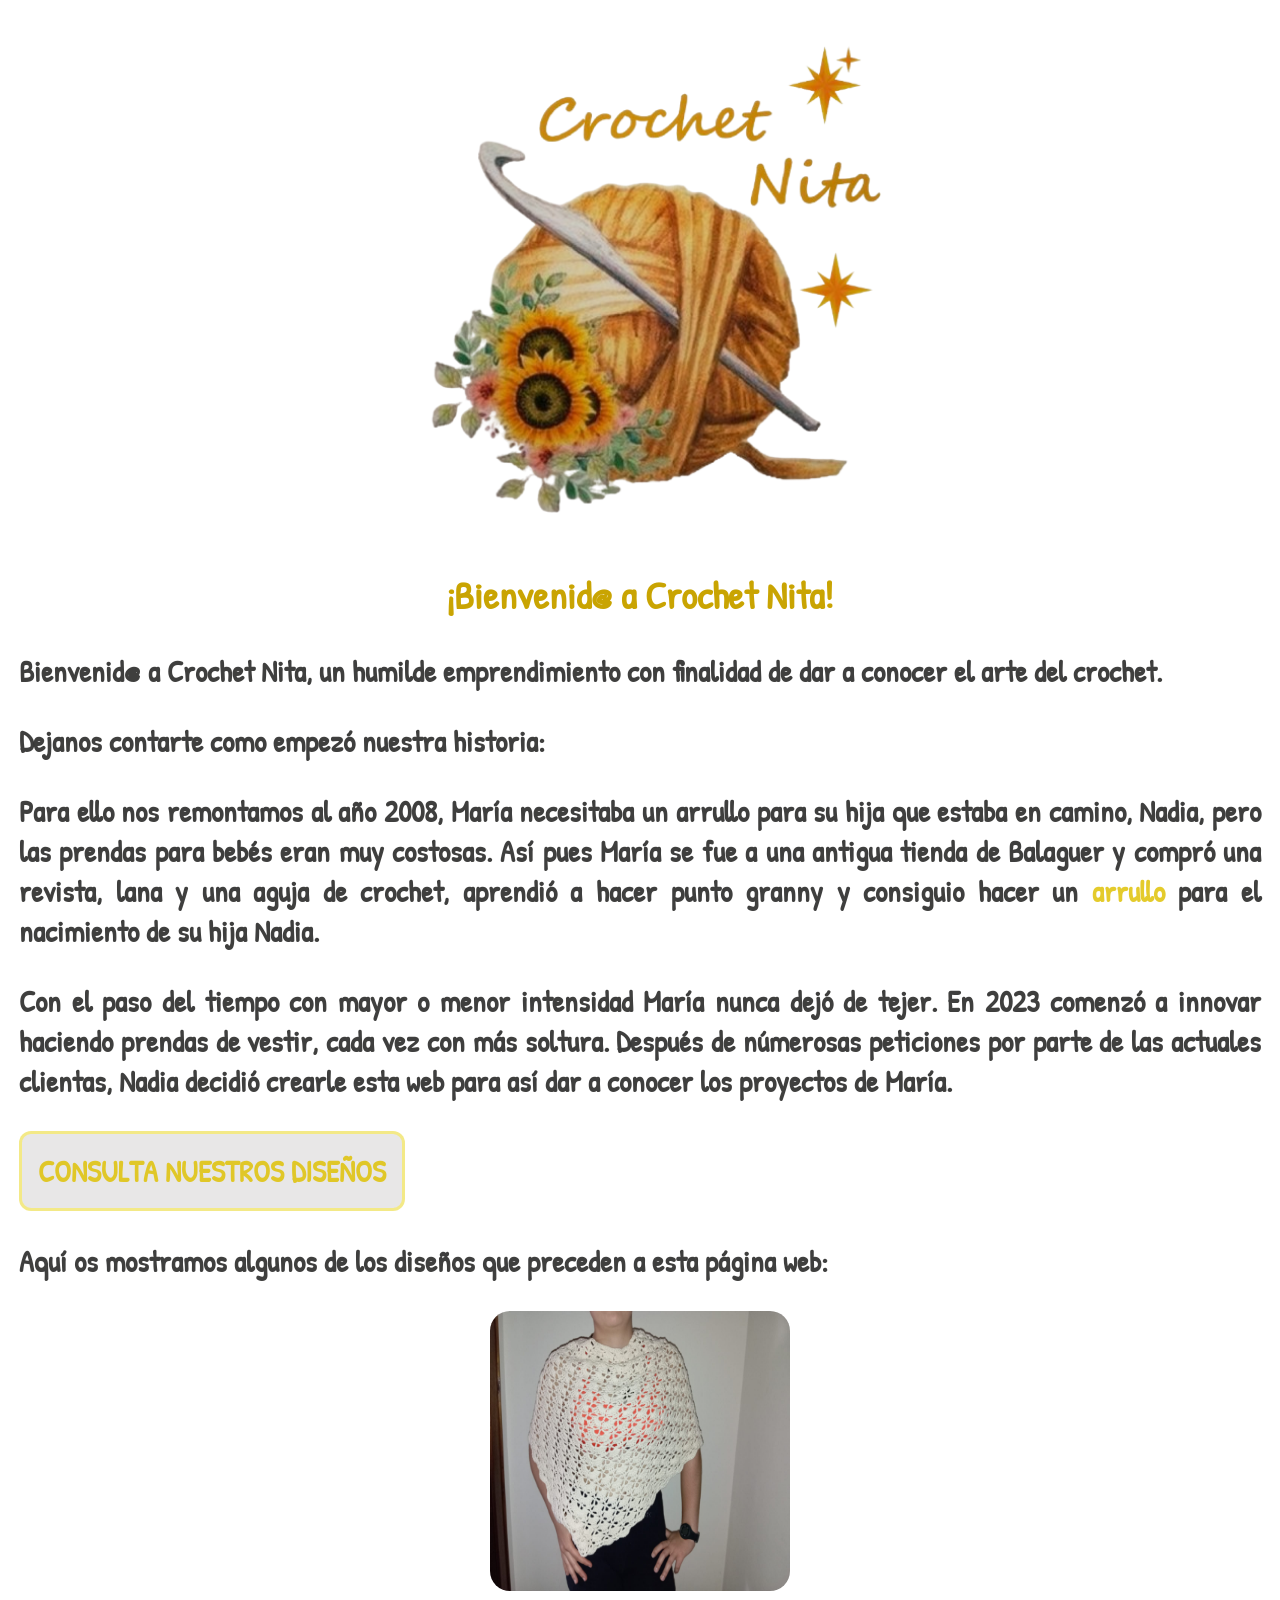
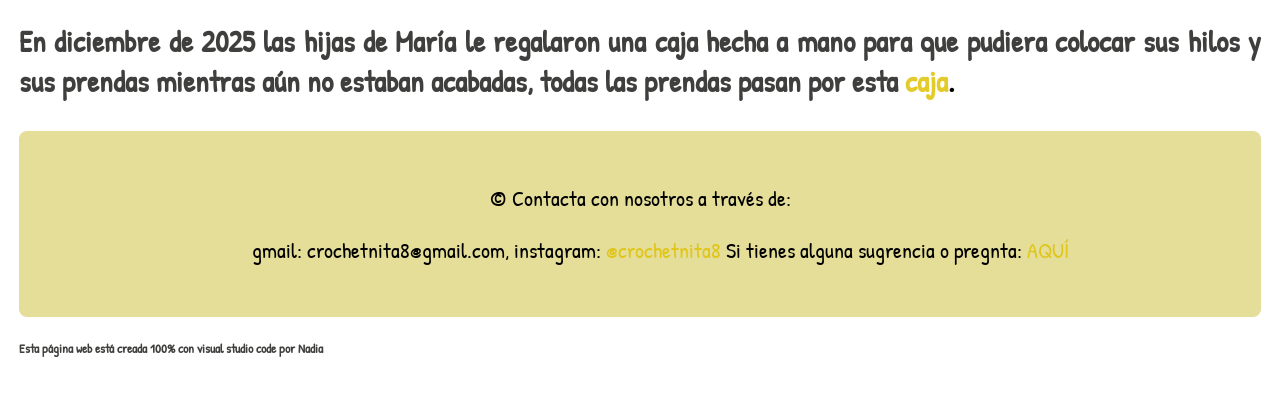
==== index.html @ 45416f94 "Add files via upload" ====
<!doctype html>
<html>
<head>

<meta name="google-site-verification" content="MotYhcaJfMXbqBQRzJ3ACP1RZf5Yo8ek3lvFwVh9SaU" />
    <meta charset="utf-8">
    <link rel="icon" href="IMAGENES/Crochet_Nita-removebg-preview.png" type="image/x-icon">
    <title>Crochet Nita</title>
    <link rel="stylesheet" href="estilo/style.css?v=2">
    <meta name="viewport" content="width=device-width, initial-scale=1.0">

</head>


<body>
<div class="bordes">
<div class="bloque-caja">
    <img src="IMAGENES/Crochet_Nita-removebg-preview.png" class="logo-principal" alt="Logo de Crochet Nita" title="Logo de Crochet Nita">
</div>
    <h1 id="nombre-visitante"><span style="color:rgb(201, 164, 2);">¡Bienvenid@ a Crochet Nita!</span></h1>
<p><h3><span style="color:rgba(44, 44, 43, 0.911);">Bienvenid@ a  Crochet Nita, un humilde emprendimiento con finalidad de dar a conocer el arte del crochet.</span></p>


<p><h3><span style="color:rgba(44, 44, 43, 0.911);">Dejanos contarte como empezó nuestra historia:</span></h3>


<h3><span style="color:rgba(44, 44, 43, 0.911);">Para ello nos remontamos al año 2008, María necesitaba un arrullo para su hija que estaba en camino, Nadia, pero las prendas para bebés eran muy costosas. Así pues María se fue a una antigua tienda de Balaguer y compró una revista, lana y una aguja de crochet, aprendió a hacer punto granny y consiguio hacer un <a href="arrullo.html">arrullo</a> para el nacimiento de su hija Nadia.</span></h3>

<h3><span style="color:rgba(44, 44, 43, 0.911)">Con el paso del tiempo con mayor o menor intensidad María nunca dejó de tejer. En 2023 comenzó a innovar haciendo prendas de vestir, cada vez con más soltura. Después de númerosas peticiones por parte de las actuales clientas, Nadia decidió crearle esta web para así dar a conocer los proyectos de María.</span></h3>

    <div class="tarjeta-inicio">
        <h3><b><a href="diseños.html">CONSULTA NUESTROS DISEÑOS</a></b></h3>
    </div>
<h3><b><span style="color:rgba(44, 44, 43, 0.911);">Aquí os mostramos algunos de los diseños que preceden a esta página web:</span></b></h3>

<div class="bloque-imagenes">
      <img id="carrusel" src="IMAGENES/c1.jpg" width="300" height="280" title="carrusel que muestran algunas imagenes de las prendas que preceden a Crochet Nita">
</div>

<h3><span style="color:rgba(44, 44, 43, 0.911);">En diciembre de 2025 las hijas de María le regalaron una caja hecha a mano para que pudiera colocar sus hilos y sus prendas mientras aún no estaban acabadas, todas las prendas pasan por esta <a href="caja.html">caja</a></span>.</h3>



    <footer class="menu-list"><br>
   <p>&copy; Contacta con nosotros a través de:</p>
    <ol>
      <line>gmail: crochetnita8@gmail.com, </line>
      <line>instagram:<a href="https://www.instagram.com/crochetnita8/" target="_blank"> @crochetnita8</a> </line>
      <line>Si tienes alguna sugrencia o pregnta:<a class="pie-página" href="formulario.html"> AQUÍ</a></line>
    </ol><br>
   </footer>
<h5><span style="color:rgba(44, 44, 43, 0.911);">Esta página web está creada 100% con visual studio code por Nadia</span></h5>
</div>
<script src="script.js"></script>
</body>
---- estilo/style.css ----
@import url('https://fonts.googleapis.com/css2?family=Patrick+Hand&family=Amatic+SC&display=swap');

body {
 display: block;
 width: 100%;
 max-width: 100%;
 margin: 0;
 padding: 0; 
font-family: 'Patrick Hand', cursive !important; 
  background-color: #ffffff; /*BORDES, gris*/
  overflow-x: hidden;
}

h1 {
  
  font-size: 39px; 
  text-align: center;}

h2 {
  
  font-size: 39px; 
  text-align: center;}

  .letra {
    font-size: 20px;

  }

h3 {
  
  font-size: 30px; 
  text-align: justify;}

  footer{
    font-family: 'Patrick Hand', cursive !important;
    font-size: 22px; 
    height: 3%;
    text-align: justify;
  }

.bordes{    /*todo el texto (EN BLANCO)*/
  background-color: #ffffff;
  width: 100%;
  margin: 0;
  padding: 19px 19px;
  box-sizing: border-box;

}
.bordes-formulario{ 
   margin-left:10%;
   margin-right:10%;
   margin-top: 20px;
   margin-bottom: 20px;

}

.bloque-caja {
    display: flex;           
    justify-content: center;  
    flex-wrap: wrap;         
}
.bloque-caja img {
    justify-content: center; 
    margin: 5px 10px;
    border-radius: 20px;
}

.bloque-imagenes img {
    border-radius: 20px;
    display: flex !important;
    justify-content: center !important;
    align-content: center !important;
    align-items: center !important;
    margin: 0 auto !important;
    text-align: center !important;
}

.caja-redonda {
  border-radius: 10px;
  border: 1px solid #aaa;
  padding: 8px;
}

a {  color:rgba(223, 193, 1, 0.831);
text-decoration: none }

a:hover {color: #9C9C9C;
 text-decoration: none; }

.menu-list{ 
    background-color: rgba(216, 207, 104, 0.673);
    border-radius: 8px;
    text-align: center; 
}
.tarjeta {
    border: 3px solid #f7ea6fcb;
    border-radius: 12px;
    padding: 15px;  
    width: calc(33.33% - 14px);
    min-width: 280px;          
    background-color: #dbdadaa2;
    text-align: center;
    margin-bottom: 30px; 
    box-sizing: border-box;
    height: auto;  
    padding: 15px 20px;        

}

.tarjeta-inicio, .tarjeta-diseño { 
    display: flex;             
    justify-content: center;   
    align-items: center;      
    border: 3px solid #f7ea6fcb;
    border-radius: 12px;
    background-color: #dbdadaa2;
    padding: 2px 15px; 
    width: 100%;
    max-width: 350px; 
    max-height: 70px; 
    line-height: 1.2;
    margin-bottom: 30px;
} 



.info-oculta {
    display: none; 
    max-width: 720px; 
    margin: 20px auto; 
    padding: 20px;
    font-size: 23px;
    background-color: #f4f4f4;
    border-radius: 12px;
    border: 2px solid #dbdadaa2;
}

.info-oculta.mostrar {
    display: block; }

.contenedor-tarjetas {
    display: flex;  
    flex-wrap: wrap;  
    gap: 20px;             
    justify-content: center; 
    max-width: 1200px; 
    margin: 0 auto;
}

.tarjeta h3 {
    color: #333;
    margin-top: 0;
}
.bloque-caja {
    width: 100%;
    max-width: 100%;
    display: flex;
    box-sizing: border-box;
    justify-content: center;
}

.logo-principal {
    display: block;
    margin: 0 auto;
    max-width: 500px;
    height: auto;
    width: 100%;
}
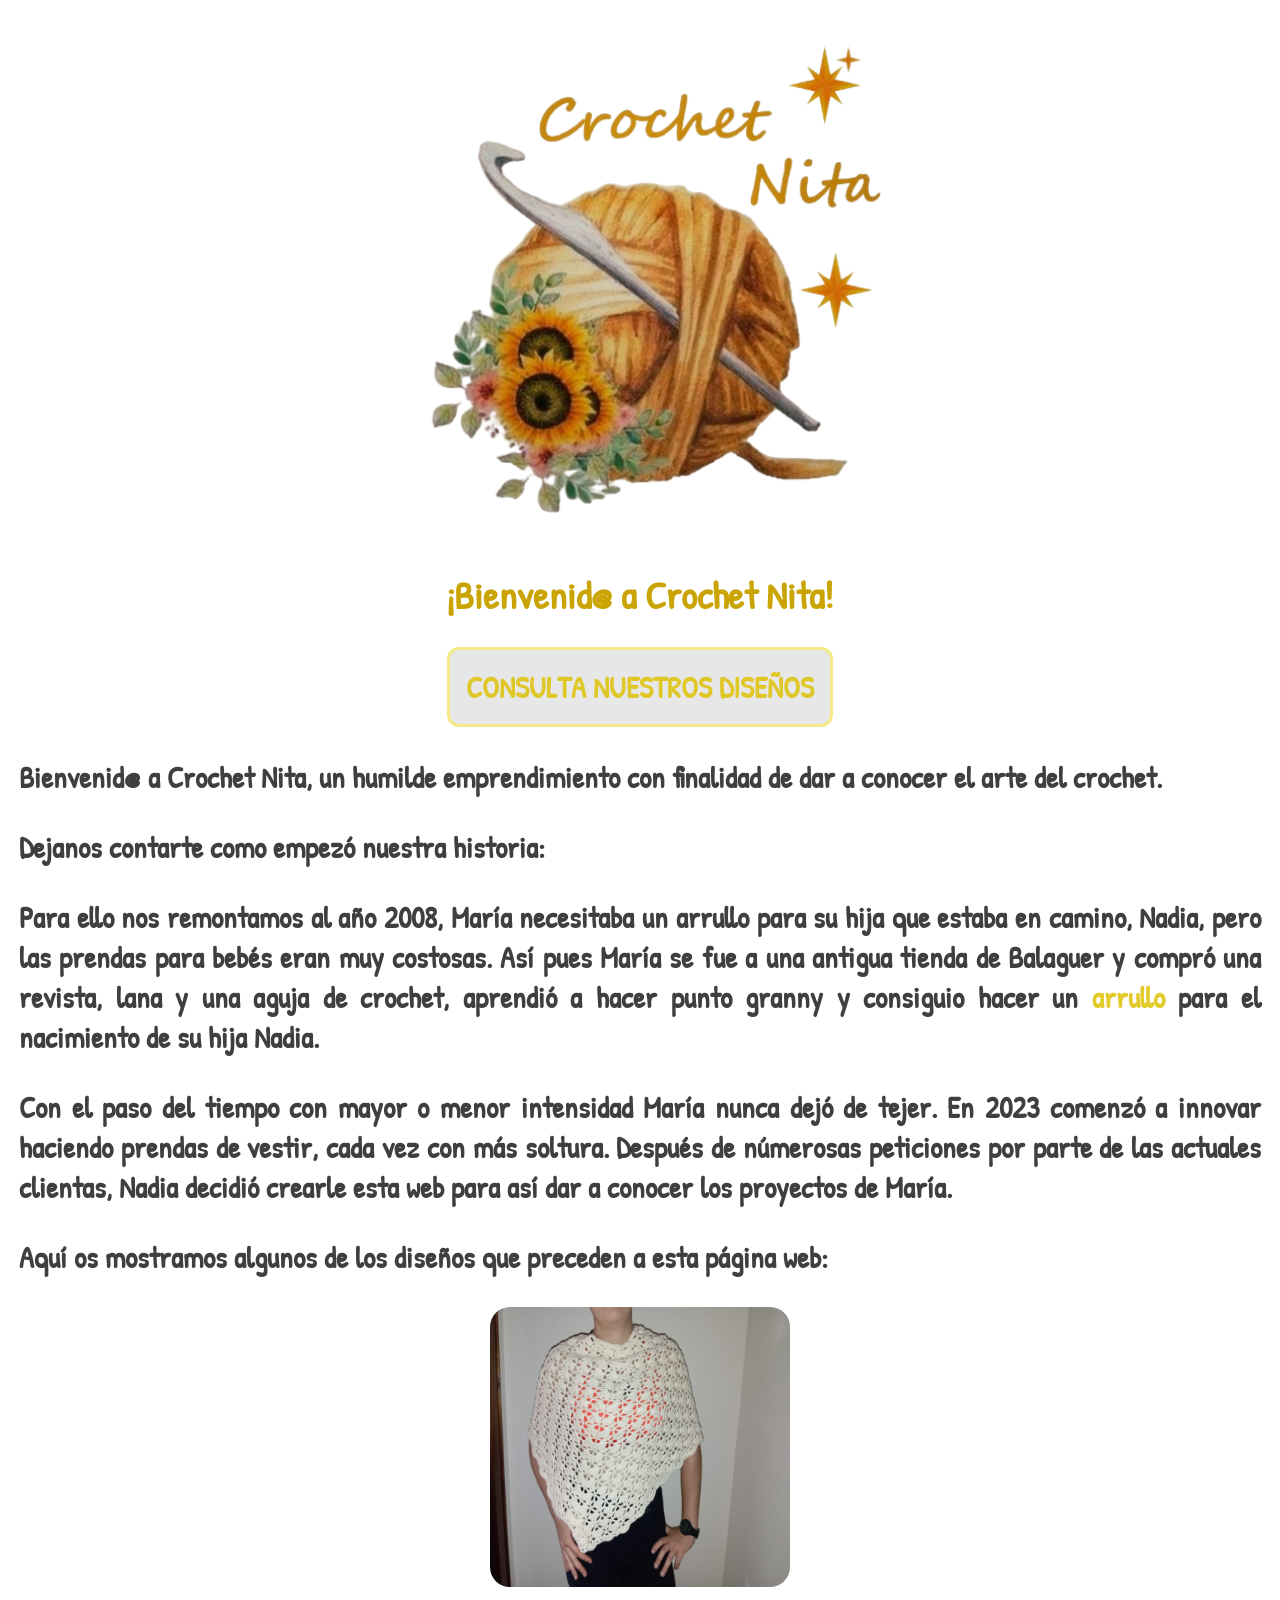
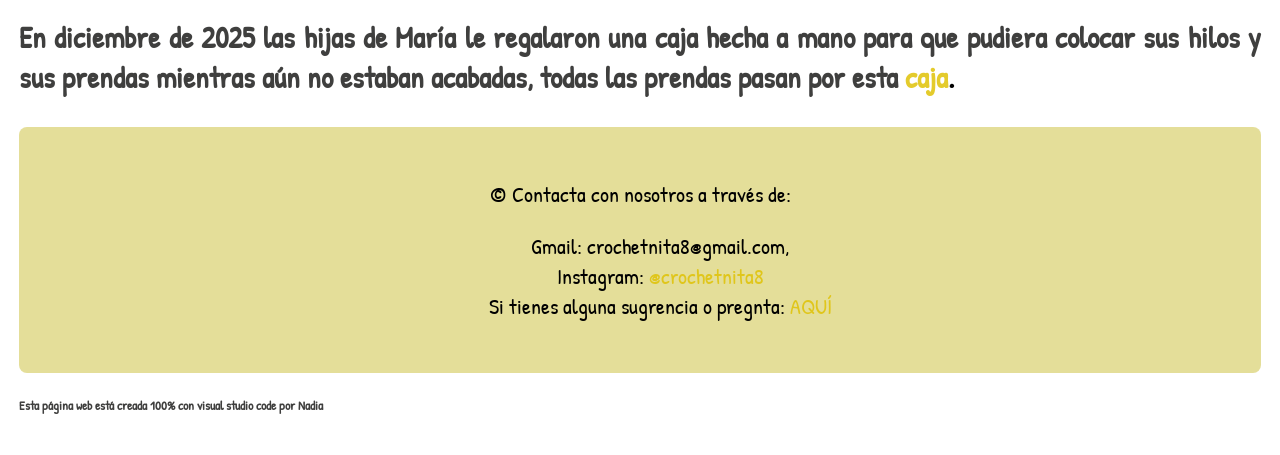
==== commit 3c4d3bc2: "Add files via upload" ====
--- a/index.html
+++ b/index.html
@@ -18,7 +18,11 @@
     <img src="IMAGENES/Crochet_Nita-removebg-preview.png" class="logo-principal" alt="Logo de Crochet Nita" title="Logo de Crochet Nita">
 </div>
     <h1 id="nombre-visitante"><span style="color:rgb(201, 164, 2);">¡Bienvenid@ a Crochet Nita!</span></h1>
-<p><h3><span style="color:rgba(44, 44, 43, 0.911);">Bienvenid@ a  Crochet Nita, un humilde emprendimiento con finalidad de dar a conocer el arte del crochet.</span></p>
+    <div class="tarjeta-inicio">
+        <h3><b><a href="diseños.html">CONSULTA NUESTROS DISEÑOS</a></b></h3>
+    </div>
+
+    <p><h3><span style="color:rgba(44, 44, 43, 0.911);">Bienvenid@ a  Crochet Nita, un humilde emprendimiento con finalidad de dar a conocer el arte del crochet.</span></p>
 
 
 <p><h3><span style="color:rgba(44, 44, 43, 0.911);">Dejanos contarte como empezó nuestra historia:</span></h3>
@@ -28,9 +32,6 @@
 
 <h3><span style="color:rgba(44, 44, 43, 0.911)">Con el paso del tiempo con mayor o menor intensidad María nunca dejó de tejer. En 2023 comenzó a innovar haciendo prendas de vestir, cada vez con más soltura. Después de númerosas peticiones por parte de las actuales clientas, Nadia decidió crearle esta web para así dar a conocer los proyectos de María.</span></h3>
 
-    <div class="tarjeta-inicio">
-        <h3><b><a href="diseños.html">CONSULTA NUESTROS DISEÑOS</a></b></h3>
-    </div>
 <h3><b><span style="color:rgba(44, 44, 43, 0.911);">Aquí os mostramos algunos de los diseños que preceden a esta página web:</span></b></h3>
 
 <div class="bloque-imagenes">
@@ -44,8 +45,8 @@
     <footer class="menu-list"><br>
    <p>&copy; Contacta con nosotros a través de:</p>
     <ol>
-      <line>gmail: crochetnita8@gmail.com, </line>
-      <line>instagram:<a href="https://www.instagram.com/crochetnita8/" target="_blank"> @crochetnita8</a> </line>
+      <line>Gmail: crochetnita8@gmail.com, </line><br>
+      <line>Instagram:<a href="https://www.instagram.com/crochetnita8/" target="_blank"> @crochetnita8</a> </line><br>
       <line>Si tienes alguna sugrencia o pregnta:<a class="pie-página" href="formulario.html"> AQUÍ</a></line>
     </ol><br>
    </footer>
--- a/estilo/style.css
+++ b/estilo/style.css
@@ -107,7 +107,7 @@
 
 }
 
-.tarjeta-inicio, .tarjeta-diseño { 
+.tarjeta-diseño { 
     display: flex;             
     justify-content: center;   
     align-items: center;      
@@ -122,6 +122,22 @@
     margin-bottom: 30px;
 } 
 
+.tarjeta-inicio { 
+    display: flex;             
+    justify-content: center;
+    align-items: center;     
+    margin: 0 auto 30px auto; 
+    
+    border: 3px solid #f7ea6fcb;
+    border-radius: 12px;
+    background-color: #dbdadaa2;
+    padding: 2px 15px; 
+    width: 100%;
+    max-width: 350px; 
+    height: 70px;           
+    text-align: center;
+}
+
 
 
 .info-oculta {
@@ -129,7 +145,7 @@
     max-width: 720px; 
     margin: 20px auto; 
     padding: 20px;
-    font-size: 23px;
+    font-size: 24px;
     background-color: #f4f4f4;
     border-radius: 12px;
     border: 2px solid #dbdadaa2;
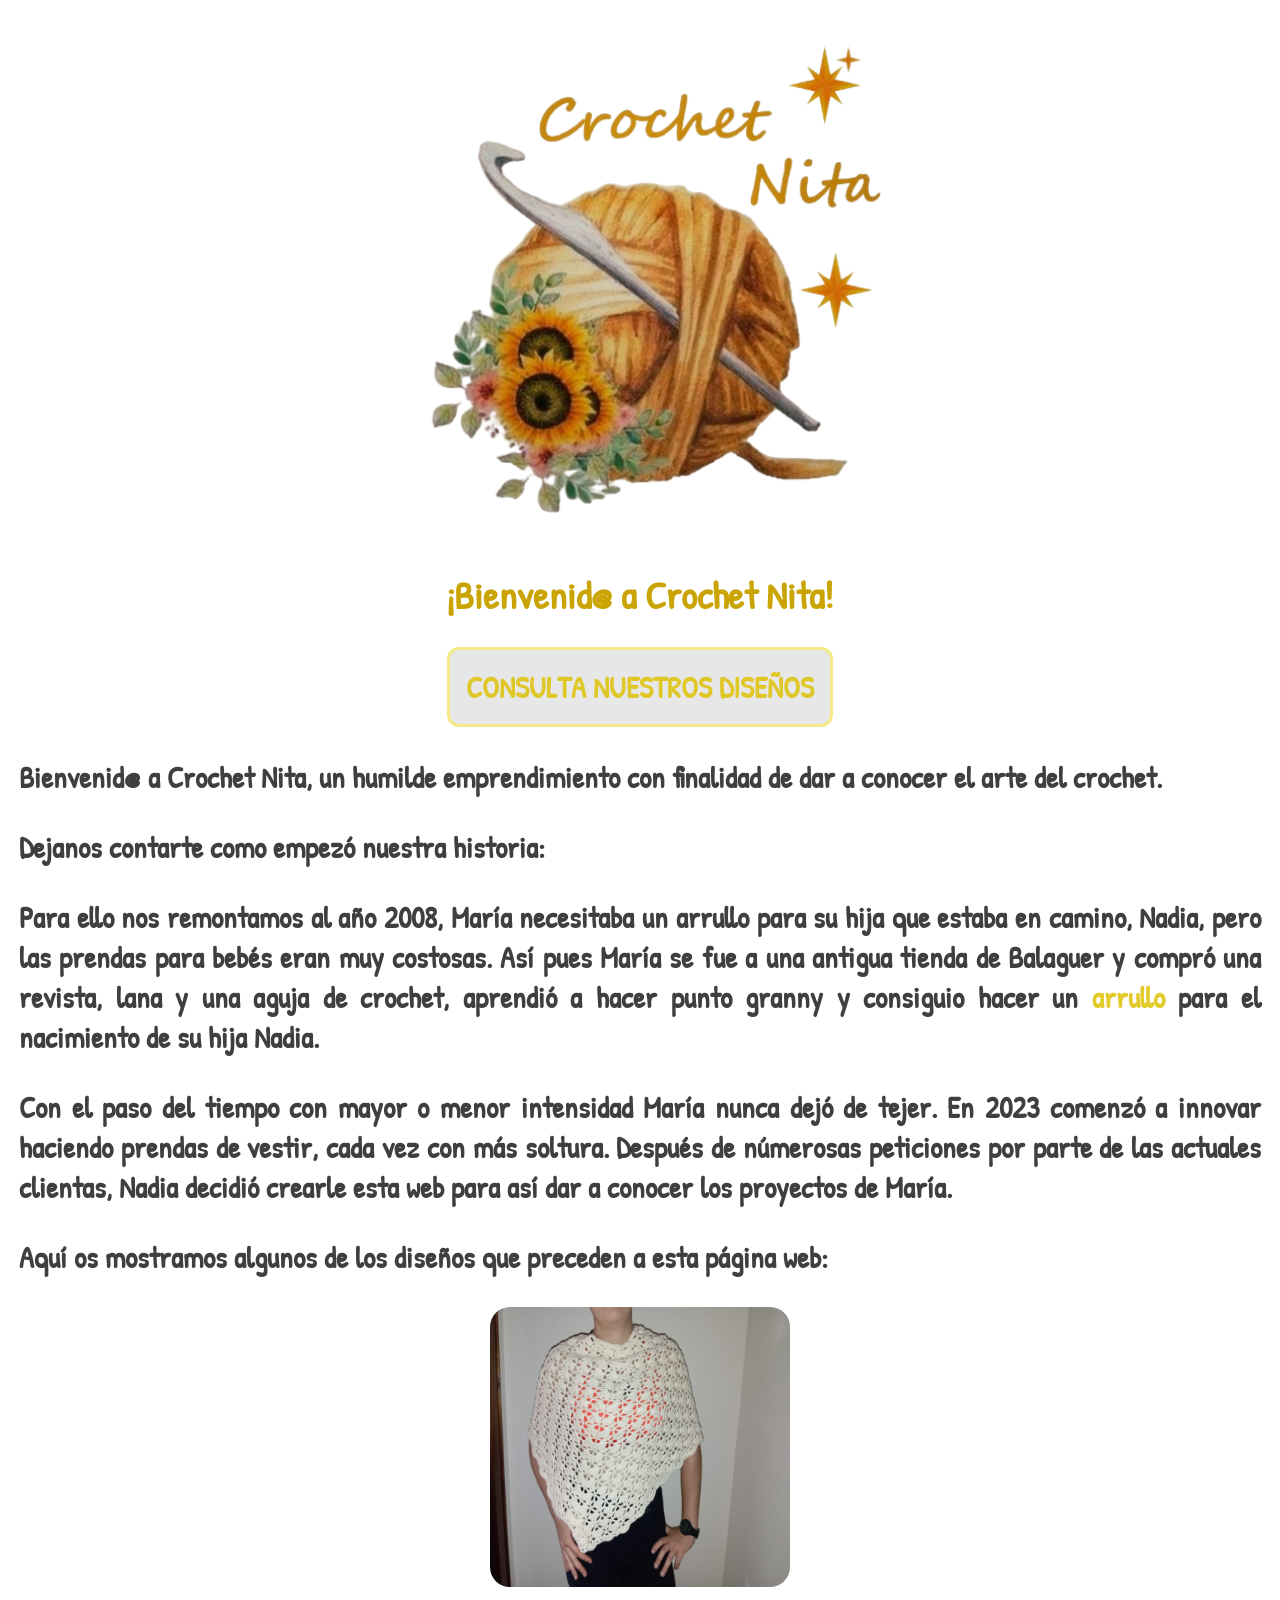
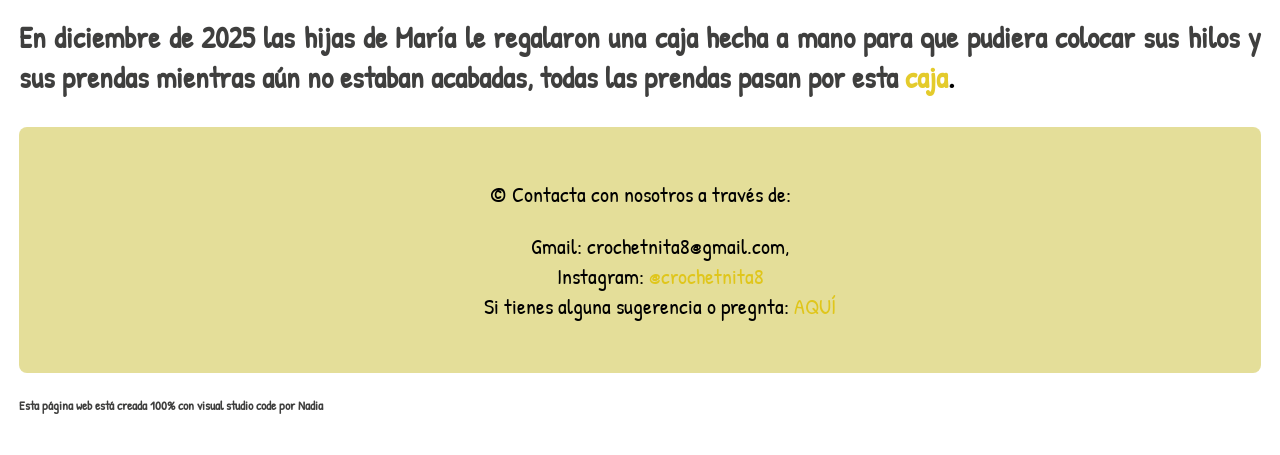
==== commit cfc4a055: "Add files via upload" ====
--- a/index.html
+++ b/index.html
@@ -47,7 +47,7 @@
     <ol>
       <line>Gmail: crochetnita8@gmail.com, </line><br>
       <line>Instagram:<a href="https://www.instagram.com/crochetnita8/" target="_blank"> @crochetnita8</a> </line><br>
-      <line>Si tienes alguna sugrencia o pregnta:<a class="pie-página" href="formulario.html"> AQUÍ</a></line>
+      <line>Si tienes alguna sugerencia o pregnta:<a class="pie-página" href="formulario.html"> AQUÍ</a></line>
     </ol><br>
    </footer>
 <h5><span style="color:rgba(44, 44, 43, 0.911);">Esta página web está creada 100% con visual studio code por Nadia</span></h5>
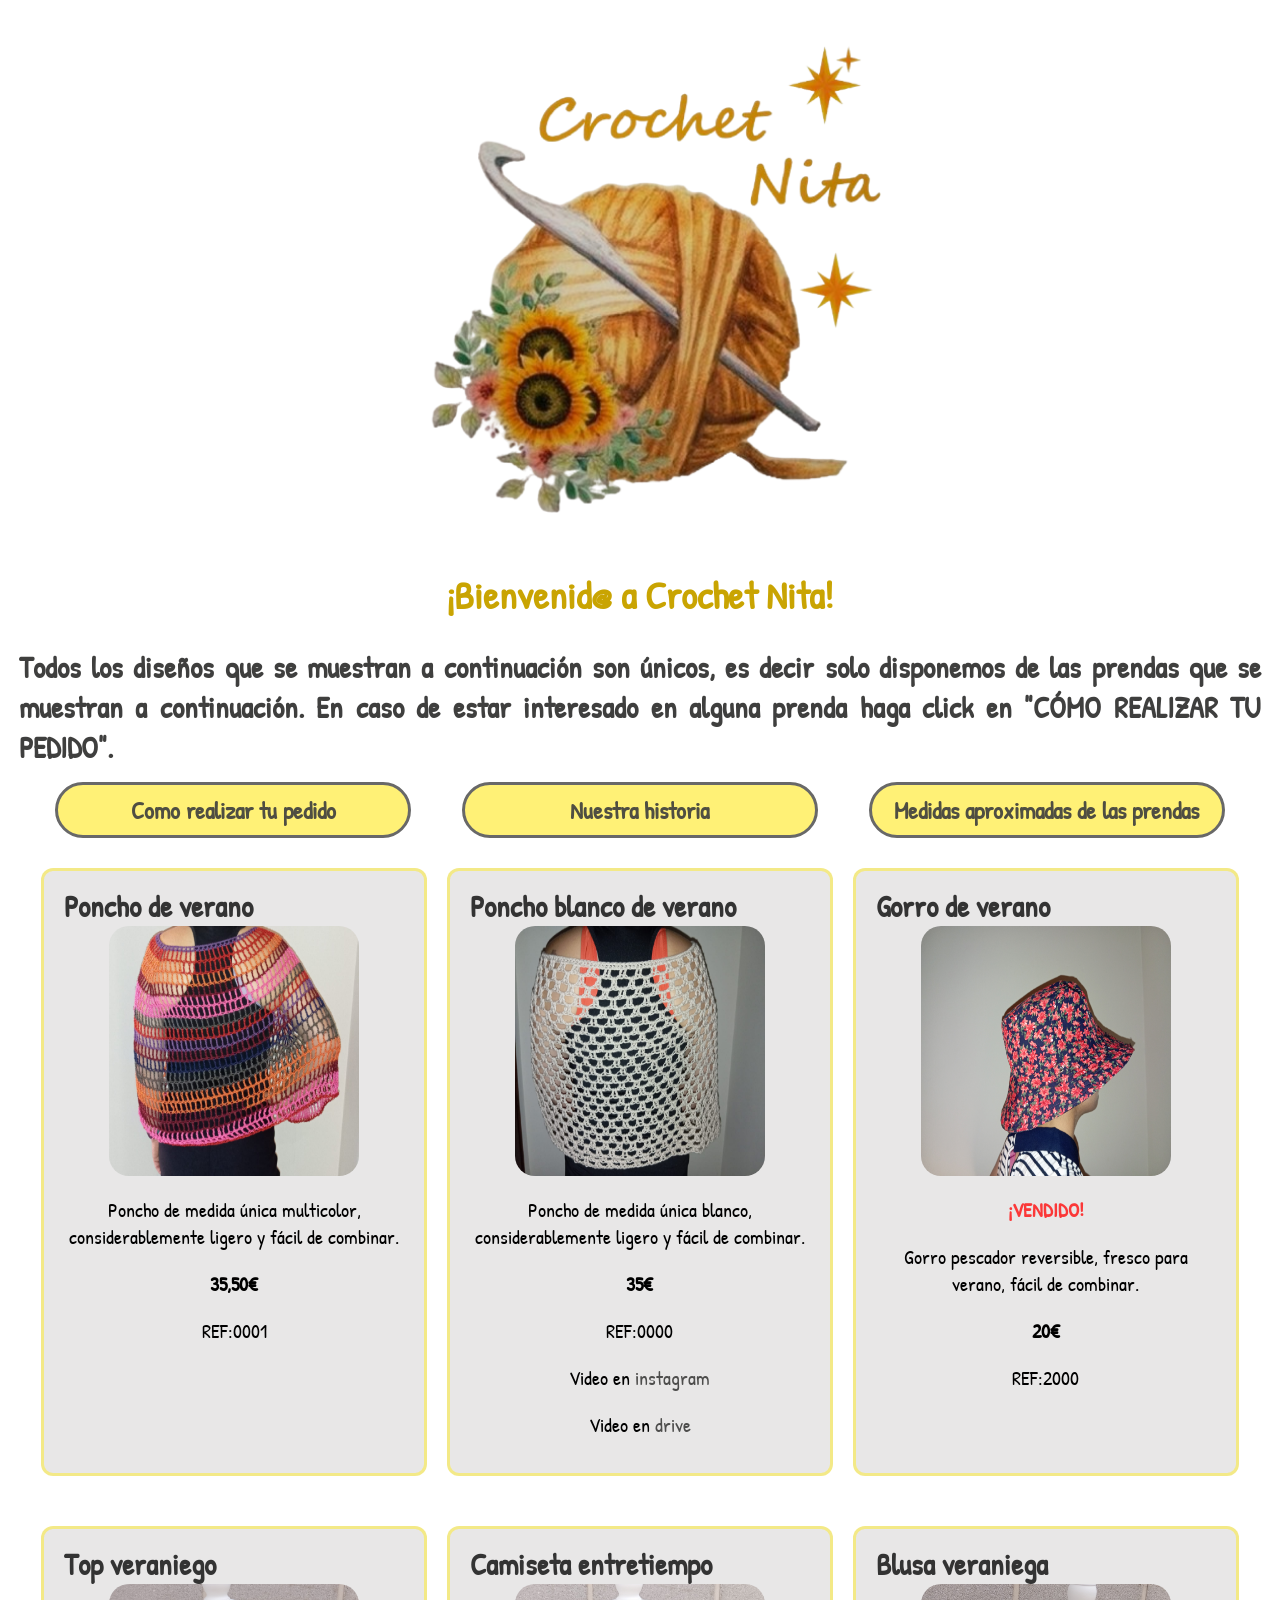
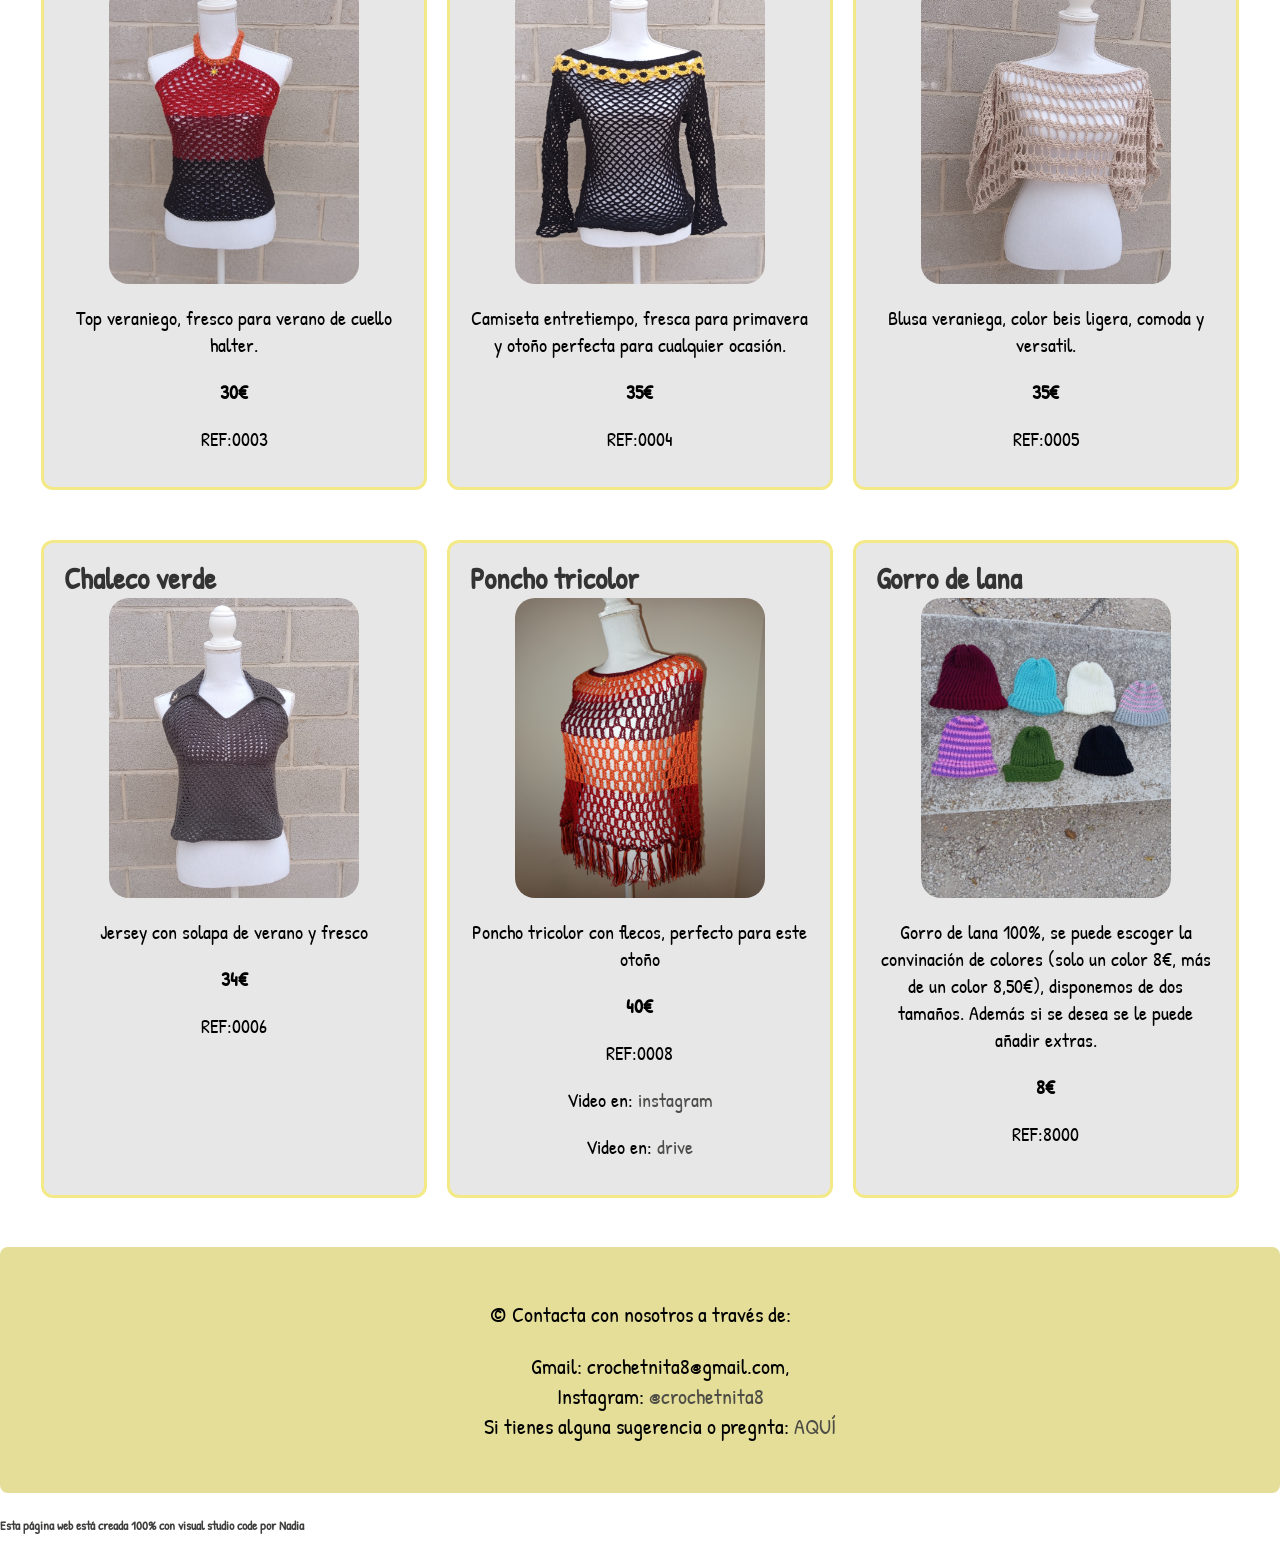
==== commit 89197582: "Add files via upload" ====
--- a/index.html
+++ b/index.html
@@ -18,27 +18,195 @@
     <img src="IMAGENES/Crochet_Nita-removebg-preview.png" class="logo-principal" alt="Logo de Crochet Nita" title="Logo de Crochet Nita">
 </div>
     <h1 id="nombre-visitante"><span style="color:rgb(201, 164, 2);">¡Bienvenid@ a Crochet Nita!</span></h1>
+
+<h3><span style="color:rgba(44, 44, 43, 0.911);">Todos los diseños que se muestran a continuación son únicos, es decir solo disponemos de las prendas que se muestran a continuación. En caso de estar interesado en alguna prenda haga click en "CÓMO REALIZAR TU PEDIDO".</span></h3>
+    
+<div class="contenedor-tarjetas">
+
+    <div class="tarjeta-inicio" id="boton-pedido" style="cursor: pointer;">
+       <b><a href="#">Como realizar tu pedido</a></b>
+    </div>   
+
+      <div class="tarjeta-inicio">
+      <a href="diseños.html"><b>Nuestra historia</b></a>
+     </div>
+
     <div class="tarjeta-inicio">
-        <h3><b><a href="diseños.html">CONSULTA NUESTROS DISEÑOS</a></b></h3>
-    </div>
-
-    <p><h3><span style="color:rgba(44, 44, 43, 0.911);">Bienvenid@ a  Crochet Nita, un humilde emprendimiento con finalidad de dar a conocer el arte del crochet.</span></p>
-
-
-<p><h3><span style="color:rgba(44, 44, 43, 0.911);">Dejanos contarte como empezó nuestra historia:</span></h3>
-
-
-<h3><span style="color:rgba(44, 44, 43, 0.911);">Para ello nos remontamos al año 2008, María necesitaba un arrullo para su hija que estaba en camino, Nadia, pero las prendas para bebés eran muy costosas. Así pues María se fue a una antigua tienda de Balaguer y compró una revista, lana y una aguja de crochet, aprendió a hacer punto granny y consiguio hacer un <a href="arrullo.html">arrullo</a> para el nacimiento de su hija Nadia.</span></h3>
-
-<h3><span style="color:rgba(44, 44, 43, 0.911)">Con el paso del tiempo con mayor o menor intensidad María nunca dejó de tejer. En 2023 comenzó a innovar haciendo prendas de vestir, cada vez con más soltura. Después de númerosas peticiones por parte de las actuales clientas, Nadia decidió crearle esta web para así dar a conocer los proyectos de María.</span></h3>
-
-<h3><b><span style="color:rgba(44, 44, 43, 0.911);">Aquí os mostramos algunos de los diseños que preceden a esta página web:</span></b></h3>
-
-<div class="bloque-imagenes">
-      <img id="carrusel" src="IMAGENES/c1.jpg" width="300" height="280" title="carrusel que muestran algunas imagenes de las prendas que preceden a Crochet Nita">
-</div>
-
-<h3><span style="color:rgba(44, 44, 43, 0.911);">En diciembre de 2025 las hijas de María le regalaron una caja hecha a mano para que pudiera colocar sus hilos y sus prendas mientras aún no estaban acabadas, todas las prendas pasan por esta <a href="caja.html">caja</a></span>.</h3>
+       <b><a href="medidas.html">Medidas aproximadas de las prendas</a></b>
+    </div>
+</div>
+
+
+<div id="texto-pedido" class="info-oculta">
+    <h4><b>Pasos para realizar tu pedido:</b></h4>
+    <p>1. Selecciona tus prendas favoritas.</p>
+    <p>2. Apunta el número de referencia de la prenda (REF)</p>
+<p>3. Escríbenos a través de Gmail: crochetnita8@gmail.com</a></p>
+<p>4. Acuérdate de escribir el número de referencia en tu mensaje.</a></p>
+<p>5. Si tienes dudas, preguntas o sugerencias pulsa <b><a href="formulario.html">AQUÍ</a></b></p>
+</div>
+
+  <div class="contenedor-tarjetas">
+
+
+<div class="tarjeta">
+<h3>Poncho de verano </h3>
+<div class="slider-box">
+<div class="bloque-imagenes">
+      <img id="poncho_multicolor" src="IMAGENES/Poncho_verano_1.1.1.jpg" width="250" height="250">
+</div>
+    <div class="letra">
+            <p>Poncho de medida única multicolor, considerablemente ligero y fácil de combinar.</p>
+            <p><b>35,50€</b></p>
+            <P>REF:0001</P>
+    </div>
+    </div> 
+
+</div>
+
+
+
+
+<div class="tarjeta">
+<h3>Poncho blanco de verano</h3>
+<div class="slider-box">
+<div class="bloque-imagenes">
+      <img id="poncho_blanco" src="IMAGENES/Poncho_blanco_1.jpg" width="250" height="250">
+</div >
+    <div class="letra">
+            <p>Poncho de medida única blanco, considerablemente ligero y fácil de combinar.</p>
+            <p><b>35€</b></p>
+            <P>REF:0000</P>
+            <p>Video en <a href="https://www.instagram.com/p/DdCdG0MxBR3/" target="_blank">instagram</a></p>
+            <p>Video en <a href="https://drive.google.com/file/d/1knNZ7XTC8M2oFvwDCNOKL1fEVnpdb-37/view?usp=sharing" target="_blank">drive</a></p>
+    </div>
+    </div> 
+    
+
+
+</div>
+
+
+
+
+<div class="tarjeta">
+<h3>Gorro de verano</h3>
+<div class="slider-box">
+<div class="bloque-imagenes">
+      <img id="gorro_verano" src="IMAGEN/Gorro_verano1.jpg" width="250" height="250">
+</div>
+    <div class="letra">
+            <p><b><span style="color:rgba(253, 38, 38, 0.911);">¡VENDIDO!</span></b></p>
+            <p>Gorro pescador reversible, fresco para verano, fácil de combinar.</p>
+            <p><b>20€</b></p>
+            <p>REF:2000</p>
+    </div>
+    </div>
+</div>
+
+<div class="tarjeta">
+<h3>Top veraniego</h3>
+<div class="slider-box">
+<div class="bloque-imagenes">
+      <img id="camiseta_verano" src="DEGRADADO_R_M_N/DEG_1.jpg" width="250" height="300">
+</div>
+    <div class="letra">
+            <p>Top veraniego, fresco para verano de cuello halter.</p>
+            <p><b>30€</b></p>
+            <P>REF:0003</P>
+    </div>
+    </div> 
+    </div>
+
+
+
+<div class="tarjeta">
+<h3>Camiseta entretiempo</h3>
+<div class="slider-box">
+<div class="bloque-imagenes">
+      <img id="camiseta_entretiempo" src="CAMISETA_NEG_FLO/Flor_1.jpg" width="250" height="300">
+</div>
+    <div class="letra">
+            <p>Camiseta entretiempo, fresca para primavera y otoño perfecta para cualquier ocasión.</p>
+            <p><b>35€</b></p>
+            <P>REF:0004</P>
+    </div>
+    </div> 
+    </div>
+
+
+<div class="tarjeta">
+<h3>Blusa veraniega</h3>
+<div class="slider-box">
+<div class="bloque-imagenes">
+      <img id="blusa_veraniega" src="DEGRADADO_R_M_N/BL_1.jpg" width="250" height="300">
+</div>
+    <div class="letra">
+            <p>Blusa veraniega, color beis ligera, comoda y versatil.</p>
+            <p><b>35€</b></p>
+            <P>REF:0005</P>
+    </div>
+    </div> 
+    </div>
+
+
+<div class="tarjeta">
+<h3>Chaleco verde</h3>
+<div class="slider-box">
+<div class="bloque-imagenes">
+      <img id="chaleco_verde" src="CAMISETA_NEG_FLO/c.verde (1).jpg" width="250" height="300">
+</div>
+    <div class="letra">
+            <p>Jersey con solapa de verano y fresco</p>
+            <p><b>34€</b></p>
+            <P>REF:0006</P>
+    </div>
+    </div> 
+    </div>
+
+
+
+    <div class="tarjeta">
+<h3>Poncho tricolor</h3>
+<div class="slider-box">
+<div class="bloque-imagenes">
+      <img id="poncho_tricolor" src="IMAGEN_2/TRICOLOR_1.jpg" width="250" height="300">
+</div>
+    <div class="letra">
+            <p>Poncho tricolor con flecos, perfecto para este otoño</p>
+            <p><b>40€</b></p>
+            <P>REF:0008</P>
+            <p>Video en: <a href="https://www.instagram.com/p/DdCdG0MxBR3/" target="_blank">instagram</a> </p>
+            <p>Video en: <a href="https://drive.google.com/file/d/19INS7ALqrTaiq3227Peodoo6mmwWkmZR/view?usp=sharing" target="_blank">drive</a></p>
+    </div>
+    </div>
+    </div> 
+    
+
+
+<div class="tarjeta">
+  <h3>Gorro de lana</h3>
+ <div class="slider-box">
+  <div class="bloque-imagenes">
+      <img id="gorro_lana" src="GORRO_1/GORRO_1.jpg" width="250" height="300">
+</div>
+ <div class="letra">
+            <p>Gorro de lana 100%, se puede escoger la convinación de colores (solo un color 8€, más de un color 8,50€), disponemos de dos tamaños. Además si se desea se le puede añadir extras.</p>
+            <p><b>8€</b></p>
+            <P>REF:8000</P>
+     </div>
+            </div>
+        </div> 
+
+    </div>
+    
+
+
+
+</div> 
+    
+
+
 
 
 
--- a/estilo/style.css
+++ b/estilo/style.css
@@ -16,6 +16,12 @@
   font-size: 39px; 
   text-align: center;}
 
+#nuestra-historia {
+  font-size: 50px; 
+  text-align: center;
+  color: rgb(201, 164, 2);
+}
+
 h2 {
   
   font-size: 39px; 
@@ -29,7 +35,9 @@
 h3 {
   
   font-size: 30px; 
-  text-align: justify;}
+  text-align: justify;
+justify-content: center;
+  margin: 0 auto;}
 
   footer{
     font-family: 'Patrick Hand', cursive !important;
@@ -81,7 +89,7 @@
   padding: 8px;
 }
 
-a {  color:rgba(223, 193, 1, 0.831);
+a {  color: rgba(62, 62, 61, 0.911);;
 text-decoration: none }
 
 a:hover {color: #9C9C9C;
@@ -93,6 +101,7 @@
     text-align: center; 
 }
 .tarjeta {
+    
     border: 3px solid #f7ea6fcb;
     border-radius: 12px;
     padding: 15px;  
@@ -107,38 +116,22 @@
 
 }
 
-.tarjeta-diseño { 
-    display: flex;             
-    justify-content: center;   
-    align-items: center;      
-    border: 3px solid #f7ea6fcb;
-    border-radius: 12px;
-    background-color: #dbdadaa2;
-    padding: 2px 15px; 
-    width: 100%;
-    max-width: 350px; 
-    max-height: 70px; 
-    line-height: 1.2;
-    margin-bottom: 30px;
-} 
-
 .tarjeta-inicio { 
+    font-size: 24px; 
+    font-family: 'Patrick Hand', cursive;
     display: flex;             
     justify-content: center;
     align-items: center;     
-    margin: 0 auto 30px auto; 
-    
-    border: 3px solid #f7ea6fcb;
-    border-radius: 12px;
-    background-color: #dbdadaa2;
-    padding: 2px 15px; 
+    margin: 15px auto 30px auto; 
+    border: 3px solid  #686868;
+    border-radius: 30px;
+    background-color: #FFF176;
+    padding: 0; 
     width: 100%;
     max-width: 350px; 
-    height: 70px;           
-    text-align: center;
+    height: 50px;     
+    text-align: center;       
 }
-
-
 
 .info-oculta {
     display: none; 
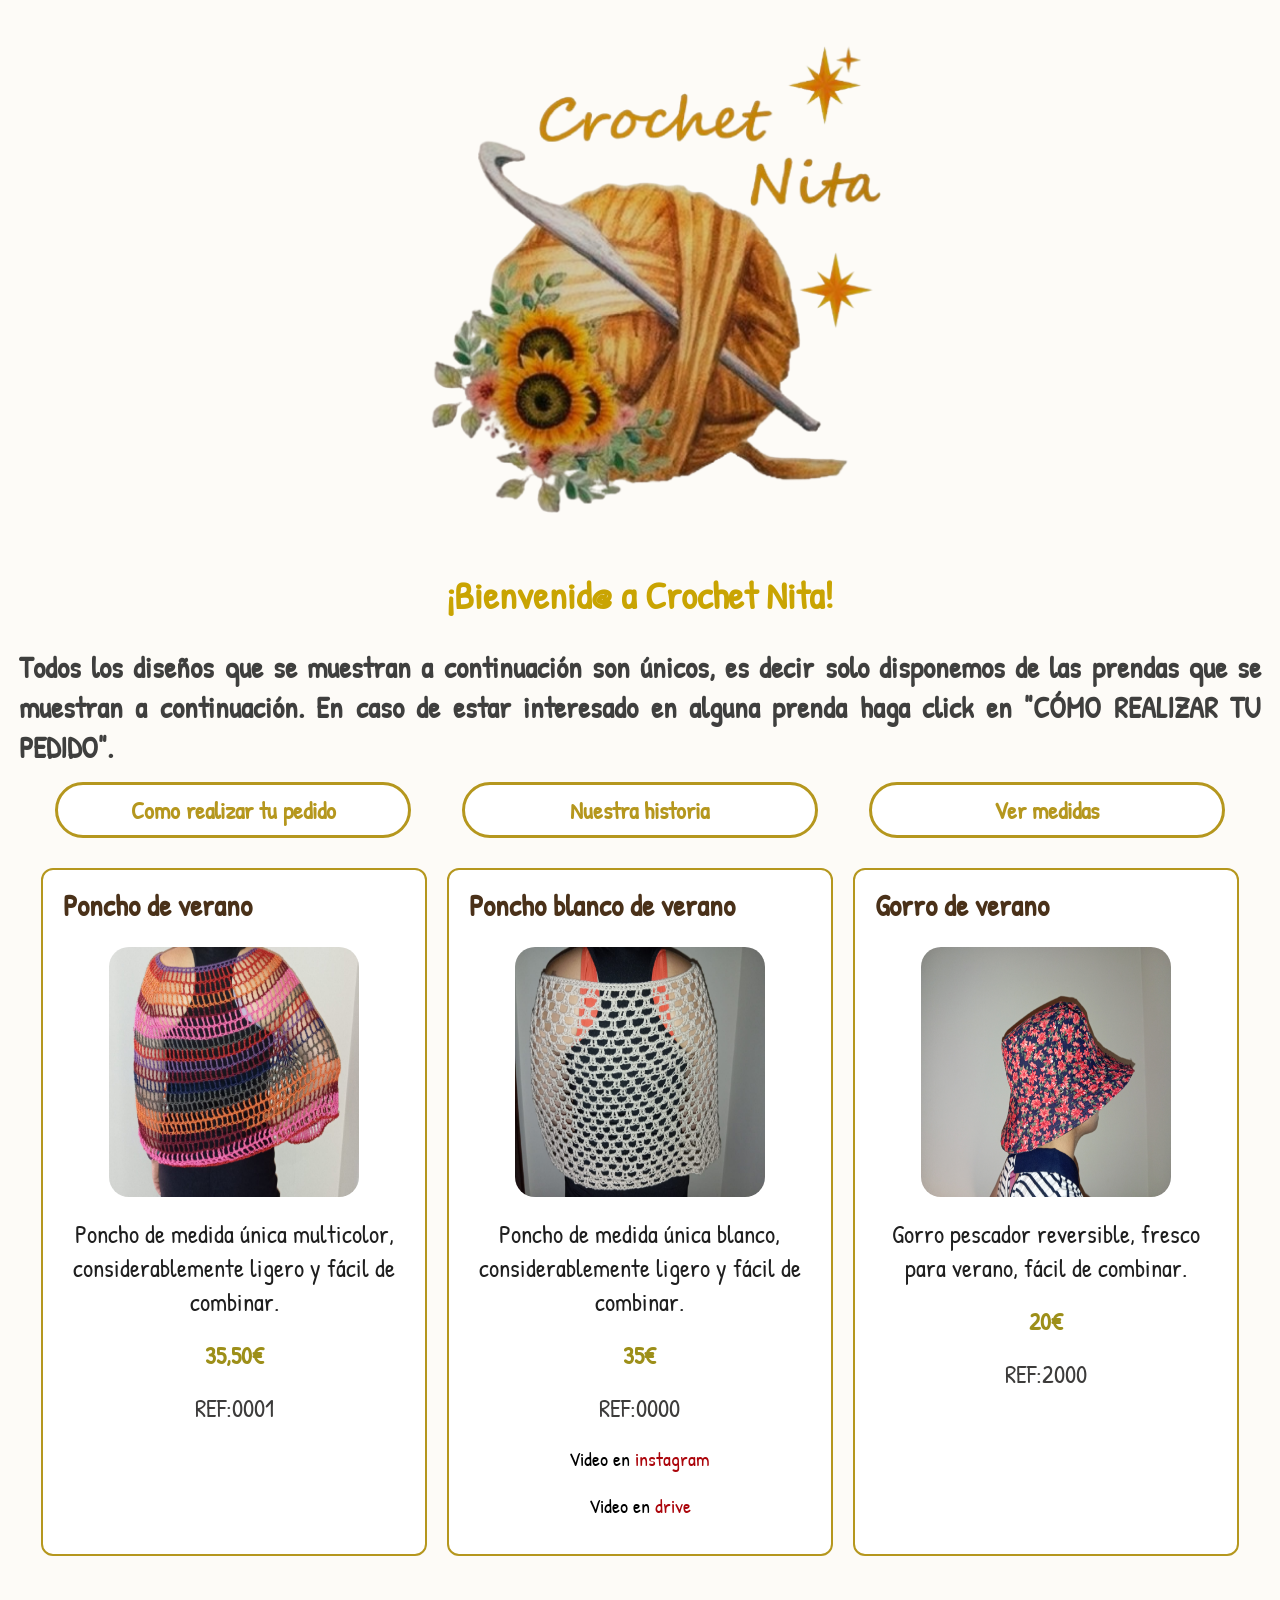
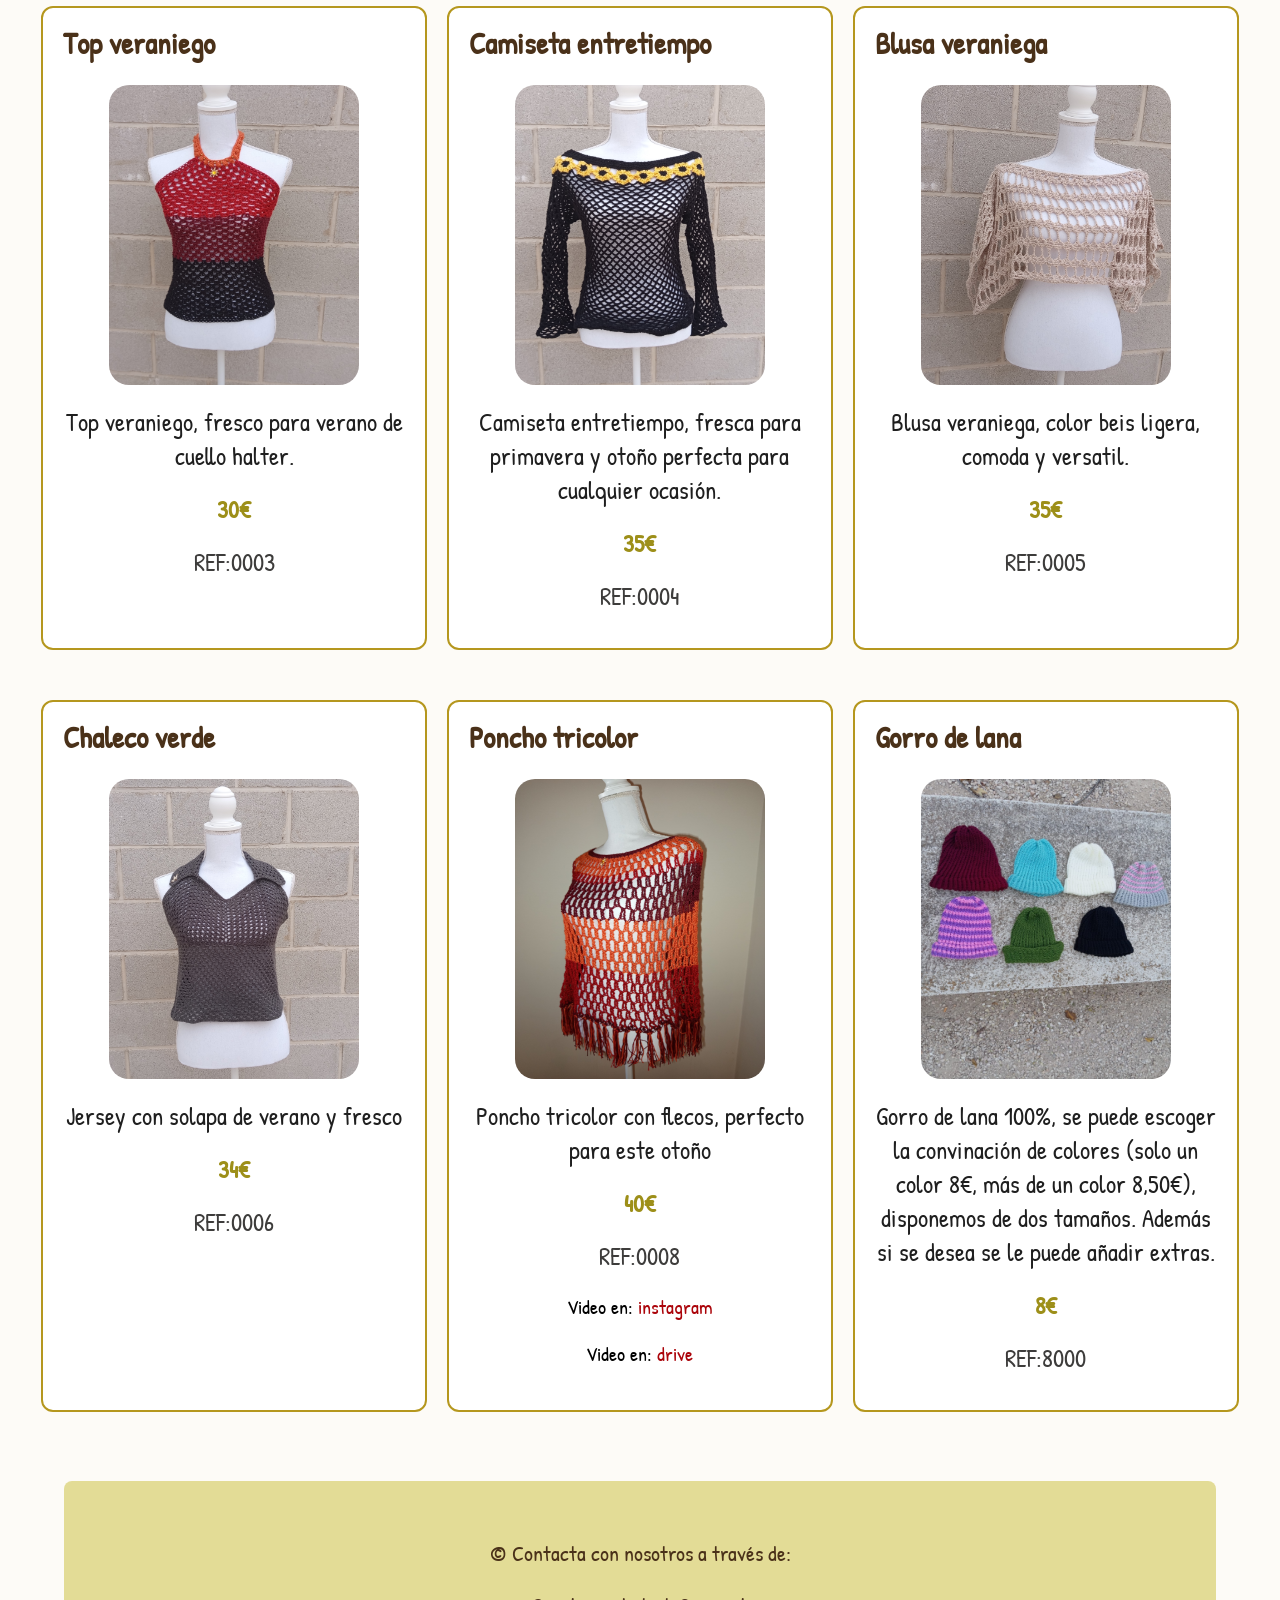
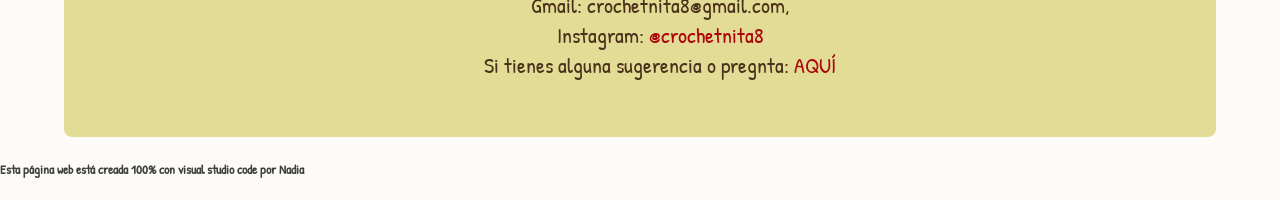
==== commit 327afff3: "Add files via upload" ====
--- a/index.html
+++ b/index.html
@@ -32,8 +32,9 @@
      </div>
 
     <div class="tarjeta-inicio">
-       <b><a href="medidas.html">Medidas aproximadas de las prendas</a></b>
-    </div>
+       <b><a href="medidas.html">Ver medidas</a></b>
+    </div>
+    </span>
 </div>
 
 
@@ -50,33 +51,33 @@
 
 
 <div class="tarjeta">
-<h3>Poncho de verano </h3>
+<h3>Poncho de verano </h3><br>
 <div class="slider-box">
 <div class="bloque-imagenes">
       <img id="poncho_multicolor" src="IMAGENES/Poncho_verano_1.1.1.jpg" width="250" height="250">
 </div>
-    <div class="letra">
-            <p>Poncho de medida única multicolor, considerablemente ligero y fácil de combinar.</p>
-            <p><b>35,50€</b></p>
-            <P>REF:0001</P>
-    </div>
-    </div> 
-
-</div>
-
-
-
-
-<div class="tarjeta">
-<h3>Poncho blanco de verano</h3>
+<div class="letra">
+    <p><span class="descripcion">Poncho de medida única multicolor, considerablemente ligero y fácil de combinar.</span></p>
+    <p><span class="precio">35,50€</span></p>
+    <p><span class="referencia">REF:0001</span></p>
+</div>
+    </div> 
+
+</div>
+
+
+
+
+<div class="tarjeta">
+<h3>Poncho blanco de verano</h3><br>
 <div class="slider-box">
 <div class="bloque-imagenes">
       <img id="poncho_blanco" src="IMAGENES/Poncho_blanco_1.jpg" width="250" height="250">
 </div >
     <div class="letra">
-            <p>Poncho de medida única blanco, considerablemente ligero y fácil de combinar.</p>
-            <p><b>35€</b></p>
-            <P>REF:0000</P>
+            <p><span class="descripcion">Poncho de medida única blanco, considerablemente ligero y fácil de combinar.</span></p>
+            <p><span class="precio"><b>35€</b></span></p>
+            <P><span class="referencia">REF:0000</span></P>
             <p>Video en <a href="https://www.instagram.com/p/DdCdG0MxBR3/" target="_blank">instagram</a></p>
             <p>Video en <a href="https://drive.google.com/file/d/1knNZ7XTC8M2oFvwDCNOKL1fEVnpdb-37/view?usp=sharing" target="_blank">drive</a></p>
     </div>
@@ -90,76 +91,76 @@
 
 
 <div class="tarjeta">
-<h3>Gorro de verano</h3>
+<h3>Gorro de verano</h3><br>
 <div class="slider-box">
 <div class="bloque-imagenes">
       <img id="gorro_verano" src="IMAGEN/Gorro_verano1.jpg" width="250" height="250">
 </div>
     <div class="letra">
-            <p><b><span style="color:rgba(253, 38, 38, 0.911);">¡VENDIDO!</span></b></p>
-            <p>Gorro pescador reversible, fresco para verano, fácil de combinar.</p>
-            <p><b>20€</b></p>
-            <p>REF:2000</p>
-    </div>
-    </div>
-</div>
-
-<div class="tarjeta">
-<h3>Top veraniego</h3>
+            <p><span class="descripcion">Gorro pescador reversible, fresco para verano, fácil de combinar.</span></p>
+            <p><span class="precio"><b>20€</b></span></p>
+            <p><span class="referencia">REF:2000</span></p>
+            
+    </div>
+    </div>
+</div>
+
+<div class="tarjeta">
+<h3>Top veraniego</h3><br>
 <div class="slider-box">
 <div class="bloque-imagenes">
       <img id="camiseta_verano" src="DEGRADADO_R_M_N/DEG_1.jpg" width="250" height="300">
 </div>
     <div class="letra">
-            <p>Top veraniego, fresco para verano de cuello halter.</p>
-            <p><b>30€</b></p>
-            <P>REF:0003</P>
-    </div>
-    </div> 
-    </div>
-
-
-
-<div class="tarjeta">
-<h3>Camiseta entretiempo</h3>
+            <p><span class="descripcion">Top veraniego, fresco para verano de cuello halter.</span></p>
+            <p><span class="precio"><b>30€</b></span></p>
+            <p><span class="referencia">REF:0003</span></p>
+    </div>
+    </div> 
+    </div>
+
+
+
+<div class="tarjeta">
+<h3>Camiseta entretiempo</h3><br>
 <div class="slider-box">
 <div class="bloque-imagenes">
       <img id="camiseta_entretiempo" src="CAMISETA_NEG_FLO/Flor_1.jpg" width="250" height="300">
 </div>
     <div class="letra">
-            <p>Camiseta entretiempo, fresca para primavera y otoño perfecta para cualquier ocasión.</p>
-            <p><b>35€</b></p>
-            <P>REF:0004</P>
-    </div>
-    </div> 
-    </div>
-
-
-<div class="tarjeta">
-<h3>Blusa veraniega</h3>
+            <p><span class="descripcion">Camiseta entretiempo, fresca para primavera y otoño perfecta para cualquier ocasión.</span></p>
+            <p><span class="precio"><b>35€</b></span></p>
+            <p><span class="referencia">REF:0004</span></p>
+    </div>
+    </div> 
+    </div>
+
+
+<div class="tarjeta">
+<h3>Blusa veraniega</h3><br>
 <div class="slider-box">
 <div class="bloque-imagenes">
       <img id="blusa_veraniega" src="DEGRADADO_R_M_N/BL_1.jpg" width="250" height="300">
 </div>
     <div class="letra">
-            <p>Blusa veraniega, color beis ligera, comoda y versatil.</p>
-            <p><b>35€</b></p>
-            <P>REF:0005</P>
-    </div>
-    </div> 
-    </div>
-
-
-<div class="tarjeta">
-<h3>Chaleco verde</h3>
+            <p><span class="descripcion">Blusa veraniega, color beis ligera, comoda y versatil.</span></p>
+            <p><span class="precio"><b>35€</b></span></p>
+            <p><span class="referencia">REF:0005</span></p>
+    </div>
+    </div> 
+    </div>
+
+
+<div class="tarjeta">
+<h3>Chaleco verde</h3><br>
 <div class="slider-box">
 <div class="bloque-imagenes">
       <img id="chaleco_verde" src="CAMISETA_NEG_FLO/c.verde (1).jpg" width="250" height="300">
 </div>
     <div class="letra">
-            <p>Jersey con solapa de verano y fresco</p>
-            <p><b>34€</b></p>
-            <P>REF:0006</P>
+            <p><span class="descripcion">Jersey con solapa de verano y fresco</span></p>
+            <p><span class="precio"><b>34€</b></span></p>
+            <p><span class="referencia">REF:0006</span></p>
     </div>
     </div> 
     </div>
@@ -167,15 +168,15 @@
 
 
     <div class="tarjeta">
-<h3>Poncho tricolor</h3>
+<h3>Poncho tricolor</h3><br>
 <div class="slider-box">
 <div class="bloque-imagenes">
       <img id="poncho_tricolor" src="IMAGEN_2/TRICOLOR_1.jpg" width="250" height="300">
 </div>
     <div class="letra">
-            <p>Poncho tricolor con flecos, perfecto para este otoño</p>
-            <p><b>40€</b></p>
-            <P>REF:0008</P>
+            <p><span class="descripcion">Poncho tricolor con flecos, perfecto para este otoño</span></p>
+            <p><span class="precio"><b>40€</b></span></p>
+            <p><span class="referencia">REF:0008</span></p>
             <p>Video en: <a href="https://www.instagram.com/p/DdCdG0MxBR3/" target="_blank">instagram</a> </p>
             <p>Video en: <a href="https://drive.google.com/file/d/19INS7ALqrTaiq3227Peodoo6mmwWkmZR/view?usp=sharing" target="_blank">drive</a></p>
     </div>
@@ -185,15 +186,15 @@
 
 
 <div class="tarjeta">
-  <h3>Gorro de lana</h3>
+  <h3>Gorro de lana</h3><br>
  <div class="slider-box">
   <div class="bloque-imagenes">
       <img id="gorro_lana" src="GORRO_1/GORRO_1.jpg" width="250" height="300">
 </div>
  <div class="letra">
-            <p>Gorro de lana 100%, se puede escoger la convinación de colores (solo un color 8€, más de un color 8,50€), disponemos de dos tamaños. Además si se desea se le puede añadir extras.</p>
-            <p><b>8€</b></p>
-            <P>REF:8000</P>
+            <p><span class="descripcion">Gorro de lana 100%, se puede escoger la convinación de colores (solo un color 8€, más de un color 8,50€), disponemos de dos tamaños. Además si se desea se le puede añadir extras.</span></p>
+            <p><span class="precio"><b>8€</b></span></p>
+            <p><span class="referencia">REF:8000</span></p>
      </div>
             </div>
         </div> 
--- a/estilo/style.css
+++ b/estilo/style.css
@@ -7,8 +7,17 @@
  margin: 0;
  padding: 0; 
 font-family: 'Patrick Hand', cursive !important; 
-  background-color: #ffffff; /*BORDES, gris*/
+  background-color: #FDFBF7;
   overflow-x: hidden;
+}
+
+.bordes{    /*todo el texto (EN BLANCO)*/
+  background-color: #FDFBF7;
+  width: 100%;
+  margin: 0;
+  padding: 19px 19px;
+  box-sizing: border-box;
+
 }
 
 h1 {
@@ -39,21 +48,19 @@
 justify-content: center;
   margin: 0 auto;}
 
-  footer{
+footer {
     font-family: 'Patrick Hand', cursive !important;
-    font-size: 22px; 
-    height: 3%;
-    text-align: justify;
-  }
-
-.bordes{    /*todo el texto (EN BLANCO)*/
-  background-color: #ffffff;
-  width: 100%;
-  margin: 0;
-  padding: 19px 19px;
-  box-sizing: border-box;
-
-}
+    font-size: 22px;
+    padding: 0px; 
+    text-align: center; 
+    color: #4A3119;
+    margin-top: 20px;
+    margin-left: 5%;
+    margin-right: 5%;
+    height: auto;
+    padding: 5px 20px; }
+
+
 .bordes-formulario{ 
    margin-left:10%;
    margin-right:10%;
@@ -89,7 +96,7 @@
   padding: 8px;
 }
 
-a {  color: rgba(62, 62, 61, 0.911);;
+a {  color: #ab040a;
 text-decoration: none }
 
 a:hover {color: #9C9C9C;
@@ -98,16 +105,17 @@
 .menu-list{ 
     background-color: rgba(216, 207, 104, 0.673);
     border-radius: 8px;
-    text-align: center; 
+    text-align: center;
+    height: auto; 
 }
 .tarjeta {
     
-    border: 3px solid #f7ea6fcb;
+    border: 2px solid  #b5971e;
     border-radius: 12px;
     padding: 15px;  
     width: calc(33.33% - 14px);
     min-width: 280px;          
-    background-color: #dbdadaa2;
+    background-color: #ffffff;
     text-align: center;
     margin-bottom: 30px; 
     box-sizing: border-box;
@@ -116,23 +124,58 @@
 
 }
 
-.tarjeta-inicio { 
+.tarjeta h3 {
+    color: #4A3119;
+    margin-top: 0;
+}
+
+.tarjeta .precio {
+    color: #9d8f19;    
+    font-size: 24px;   
+    font-weight: bold; 
+}
+
+.tarjeta .vendido {
+  font-family:Arial, Helvetica, sans-serif;
+    color: #ff0000;    
+    font-size: 36px;   
+    font-weight: bold; 
+}
+
+.tarjeta .referencia {
+    color: #3d3c3b;    
+    font-size: 25px;  
+}
+.tarjeta .descripcion {
+    color: #1f1f1f;    
+    font-size: 25px;  
+}
+
+.tarjeta-inicio{ 
     font-size: 24px; 
     font-family: 'Patrick Hand', cursive;
     display: flex;             
     justify-content: center;
     align-items: center;     
     margin: 15px auto 30px auto; 
-    border: 3px solid  #686868;
+    border: 3px solid  #b5971e;  /*#D19831;*/
     border-radius: 30px;
-    background-color: #FFF176;
+    background-color:#FFFFFF;/*#D19831;*/
     padding: 0; 
     width: 100%;
     max-width: 350px; 
     height: 50px;     
     text-align: center;       
-}
-
+} 
+
+.tarjeta-inicio a {
+    color: #b5971e;
+    font-weight: bold; 
+    text-decoration: none; 
+    font-size: 24px; 
+    font-family: 'Patrick Hand', cursive;
+}
+  
 .info-oculta {
     display: none; 
     max-width: 720px; 
@@ -156,10 +199,7 @@
     margin: 0 auto;
 }
 
-.tarjeta h3 {
-    color: #333;
-    margin-top: 0;
-}
+
 .bloque-caja {
     width: 100%;
     max-width: 100%;
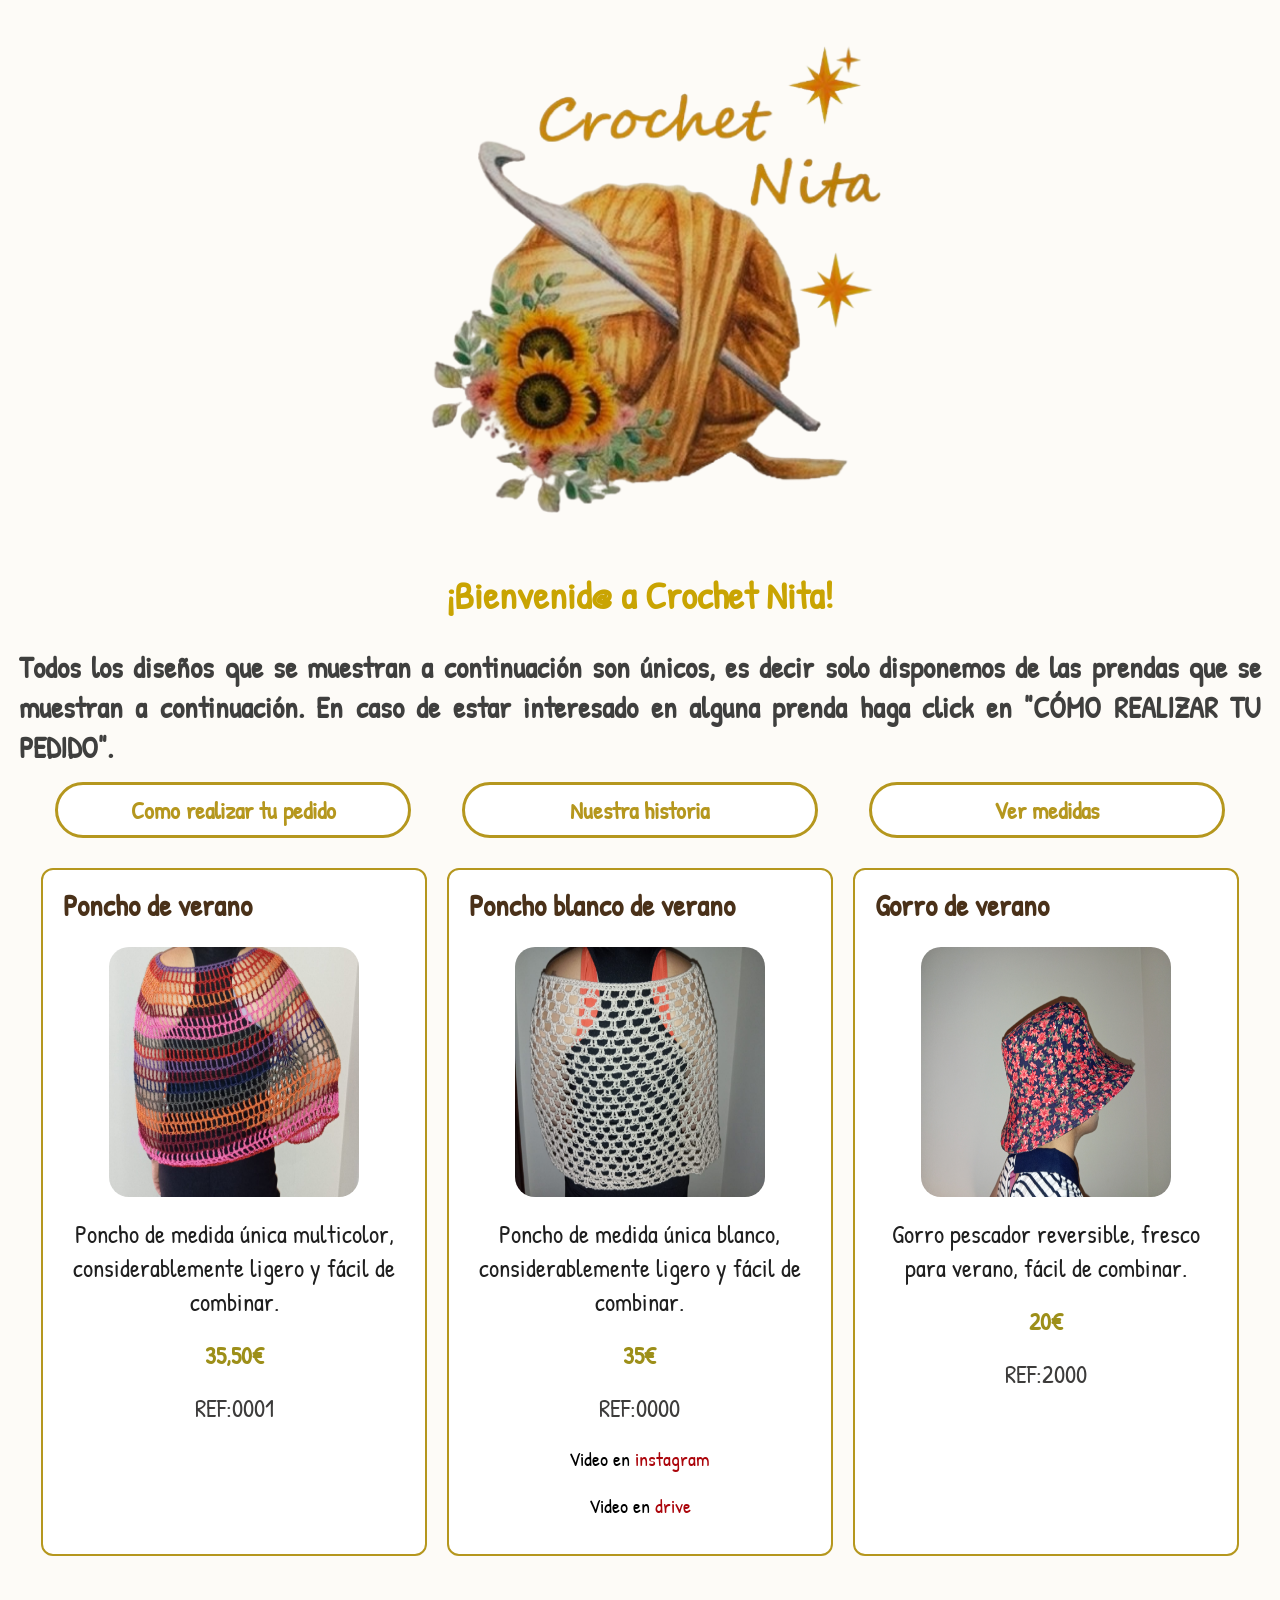
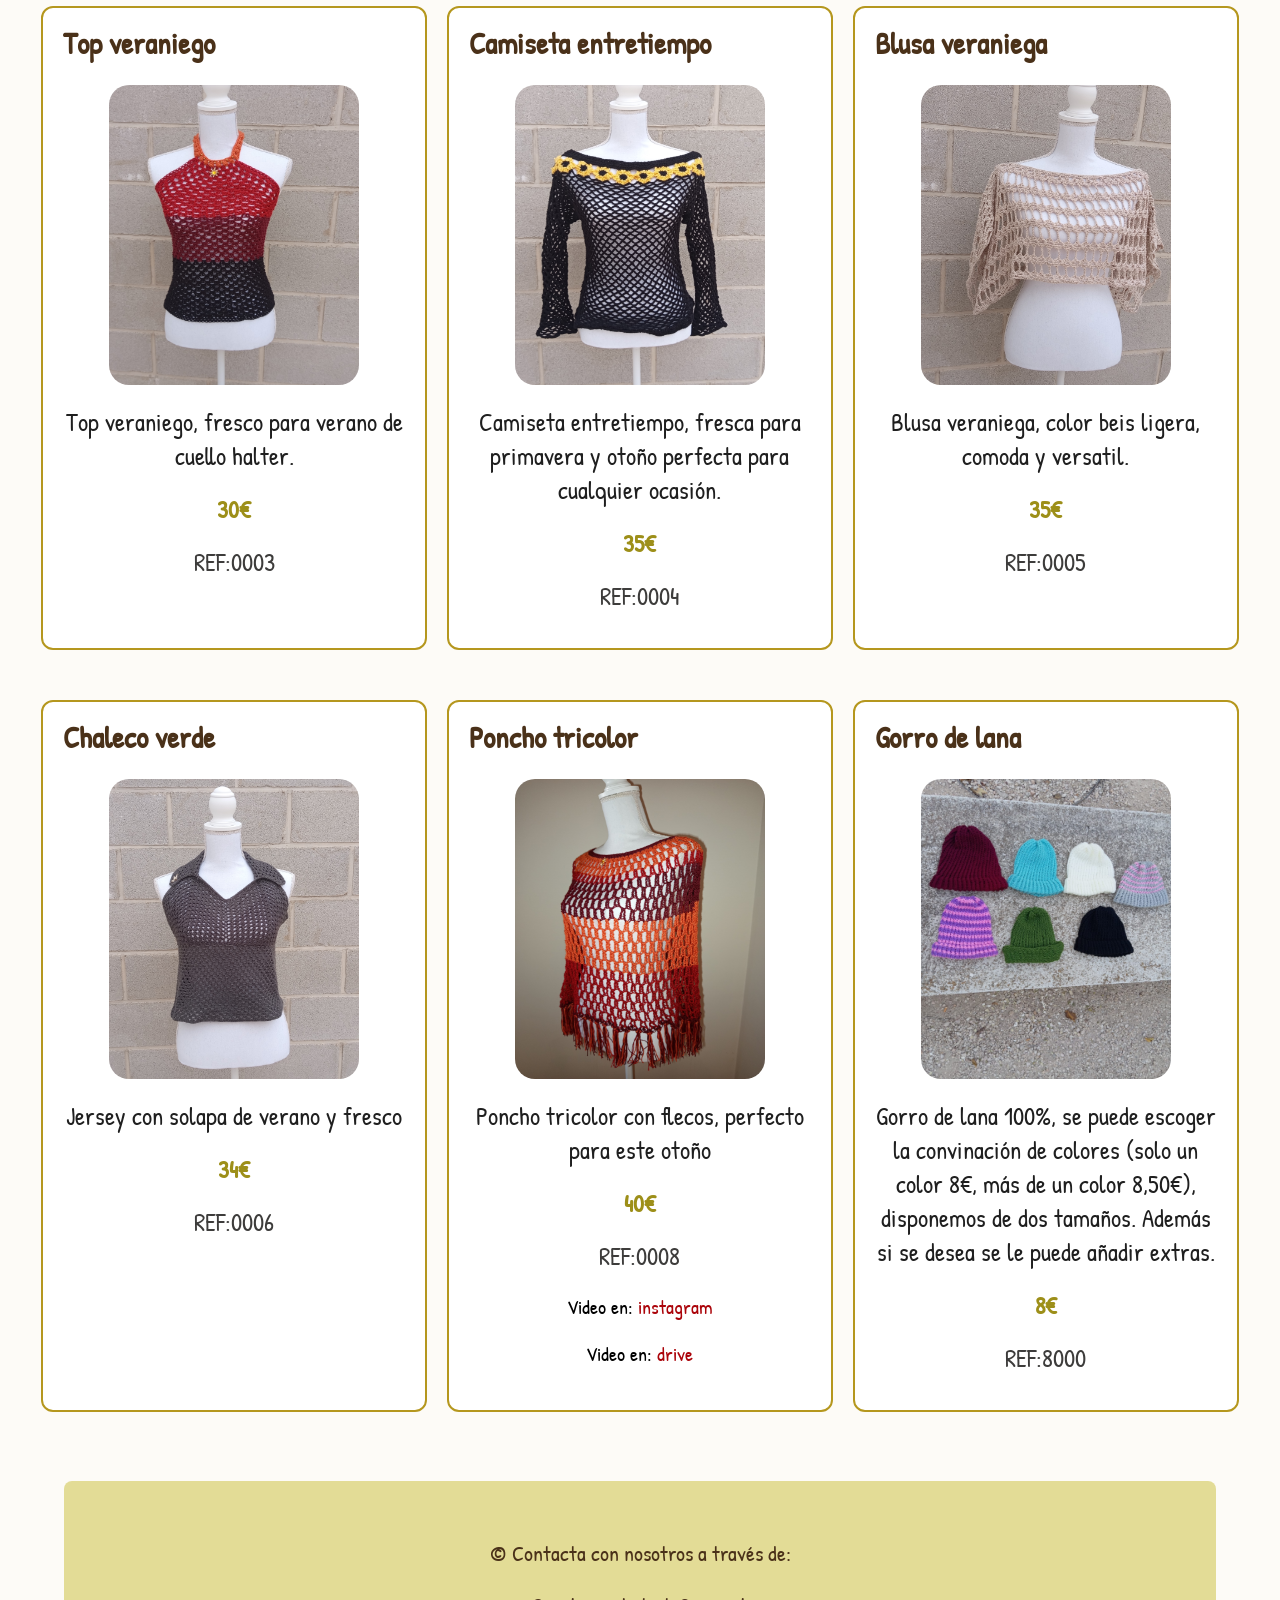
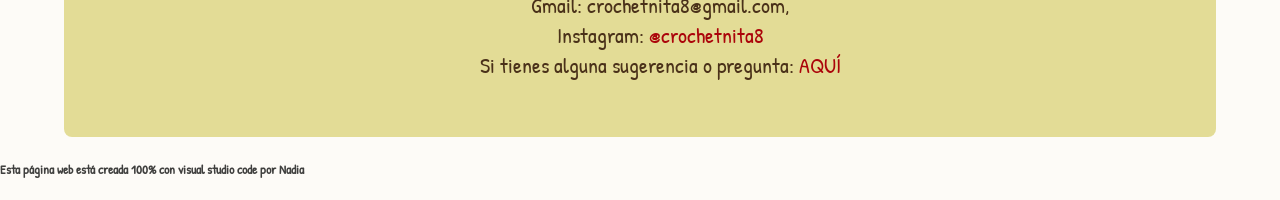
==== commit a97ad0f0: "Add files via upload" ====
--- a/index.html
+++ b/index.html
@@ -216,7 +216,7 @@
     <ol>
       <line>Gmail: crochetnita8@gmail.com, </line><br>
       <line>Instagram:<a href="https://www.instagram.com/crochetnita8/" target="_blank"> @crochetnita8</a> </line><br>
-      <line>Si tienes alguna sugerencia o pregnta:<a class="pie-página" href="formulario.html"> AQUÍ</a></line>
+      <line>Si tienes alguna sugerencia o pregunta:<a class="pie-página" href="formulario.html"> AQUÍ</a></line>
     </ol><br>
    </footer>
 <h5><span style="color:rgba(44, 44, 43, 0.911);">Esta página web está creada 100% con visual studio code por Nadia</span></h5>
--- a/estilo/style.css
+++ b/estilo/style.css
@@ -176,15 +176,26 @@
     font-family: 'Patrick Hand', cursive;
 }
   
+
+.nuestra-historia {
+  color:rgba(44, 44, 43, 0.911);
+  font-size: 24px;
+  font-family: 'Patrick Hand', cursive;
+  padding: 15px 20px;
+  border: 3px solid #b5971e;
+  border-radius: 12px;
+  background-color: #ffffff;
+}
+
 .info-oculta {
     display: none; 
     max-width: 720px; 
     margin: 20px auto; 
     padding: 20px;
     font-size: 24px;
-    background-color: #f4f4f4;
+    background-color: #ffffff;
     border-radius: 12px;
-    border: 2px solid #dbdadaa2;
+    border: 3px solid  #b5971e;
 }
 
 .info-oculta.mostrar {
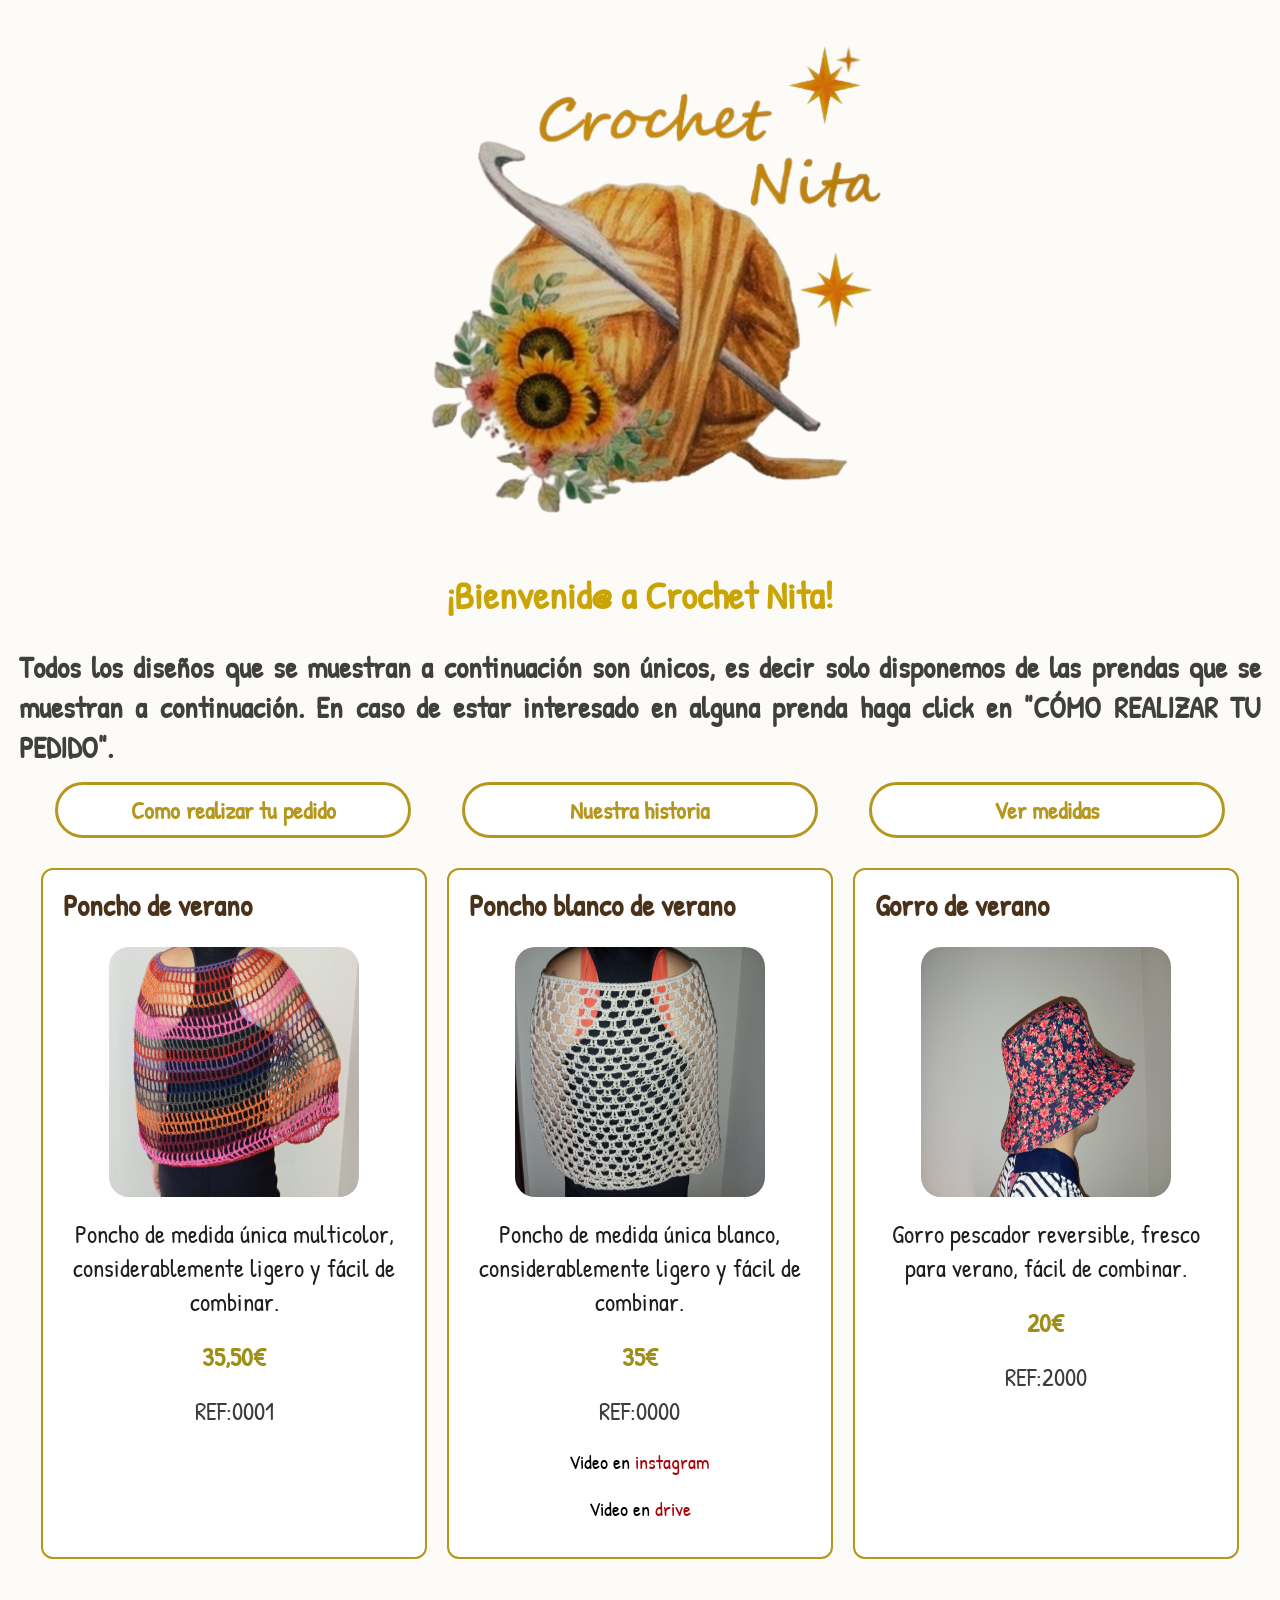
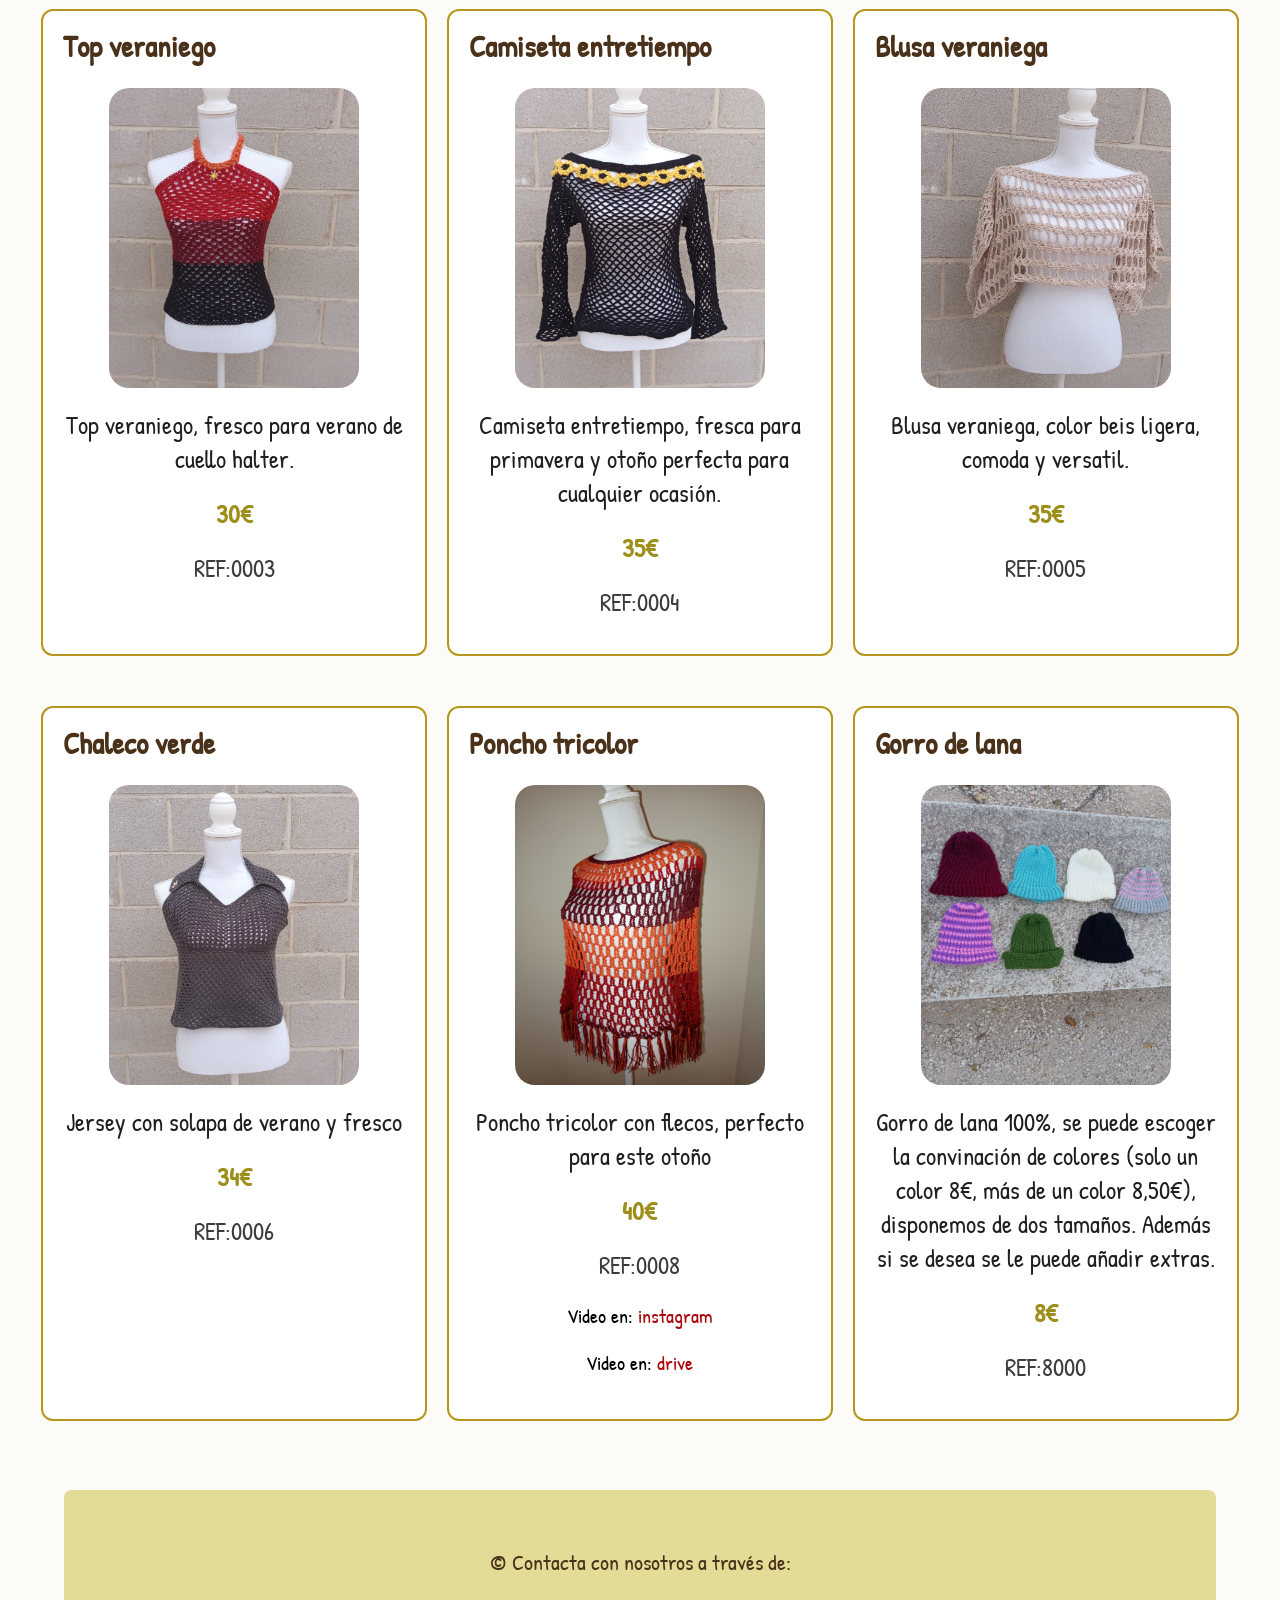
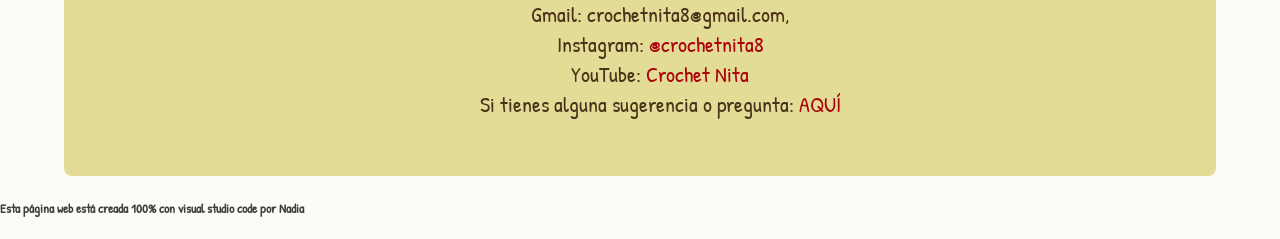
==== commit 57feabd5: "Add files via upload" ====
--- a/index.html
+++ b/index.html
@@ -202,13 +202,8 @@
     </div>
     
 
-
-
 </div> 
     
-
-
-
 
 
     <footer class="menu-list"><br>
@@ -216,6 +211,7 @@
     <ol>
       <line>Gmail: crochetnita8@gmail.com, </line><br>
       <line>Instagram:<a href="https://www.instagram.com/crochetnita8/" target="_blank"> @crochetnita8</a> </line><br>
+      <line>YouTube:<a href="https://www.youtube.com/@CrochetNita" target="_blank"> Crochet Nita</a> </line><br>
       <line>Si tienes alguna sugerencia o pregunta:<a class="pie-página" href="formulario.html"> AQUÍ</a></line>
     </ol><br>
    </footer>
--- a/estilo/style.css
+++ b/estilo/style.css
@@ -131,7 +131,7 @@
 
 .tarjeta .precio {
     color: #9d8f19;    
-    font-size: 24px;   
+    font-size: 26px;   
     font-weight: bold; 
 }
 
@@ -178,13 +178,27 @@
   
 
 .nuestra-historia {
-  color:rgba(44, 44, 43, 0.911);
-  font-size: 24px;
+  color:rgba(35, 35, 34, 0.911);
+  font-size: 28px;
   font-family: 'Patrick Hand', cursive;
   padding: 15px 20px;
   border: 3px solid #b5971e;
   border-radius: 12px;
   background-color: #ffffff;
+  margin-left: 5%;
+  margin-right: 5%;
+}
+
+.medidas img {
+  display: block;    
+  margin: 0 auto;
+  width: 100%;         
+  max-width: 550px;    
+  height: auto;        
+  border-radius: 12px;  
+  box-shadow: 0 4px 15px rgba(181, 122, 30, 0.08); 
+    display: block;    
+  margin: 0 auto;
 }
 
 .info-oculta {
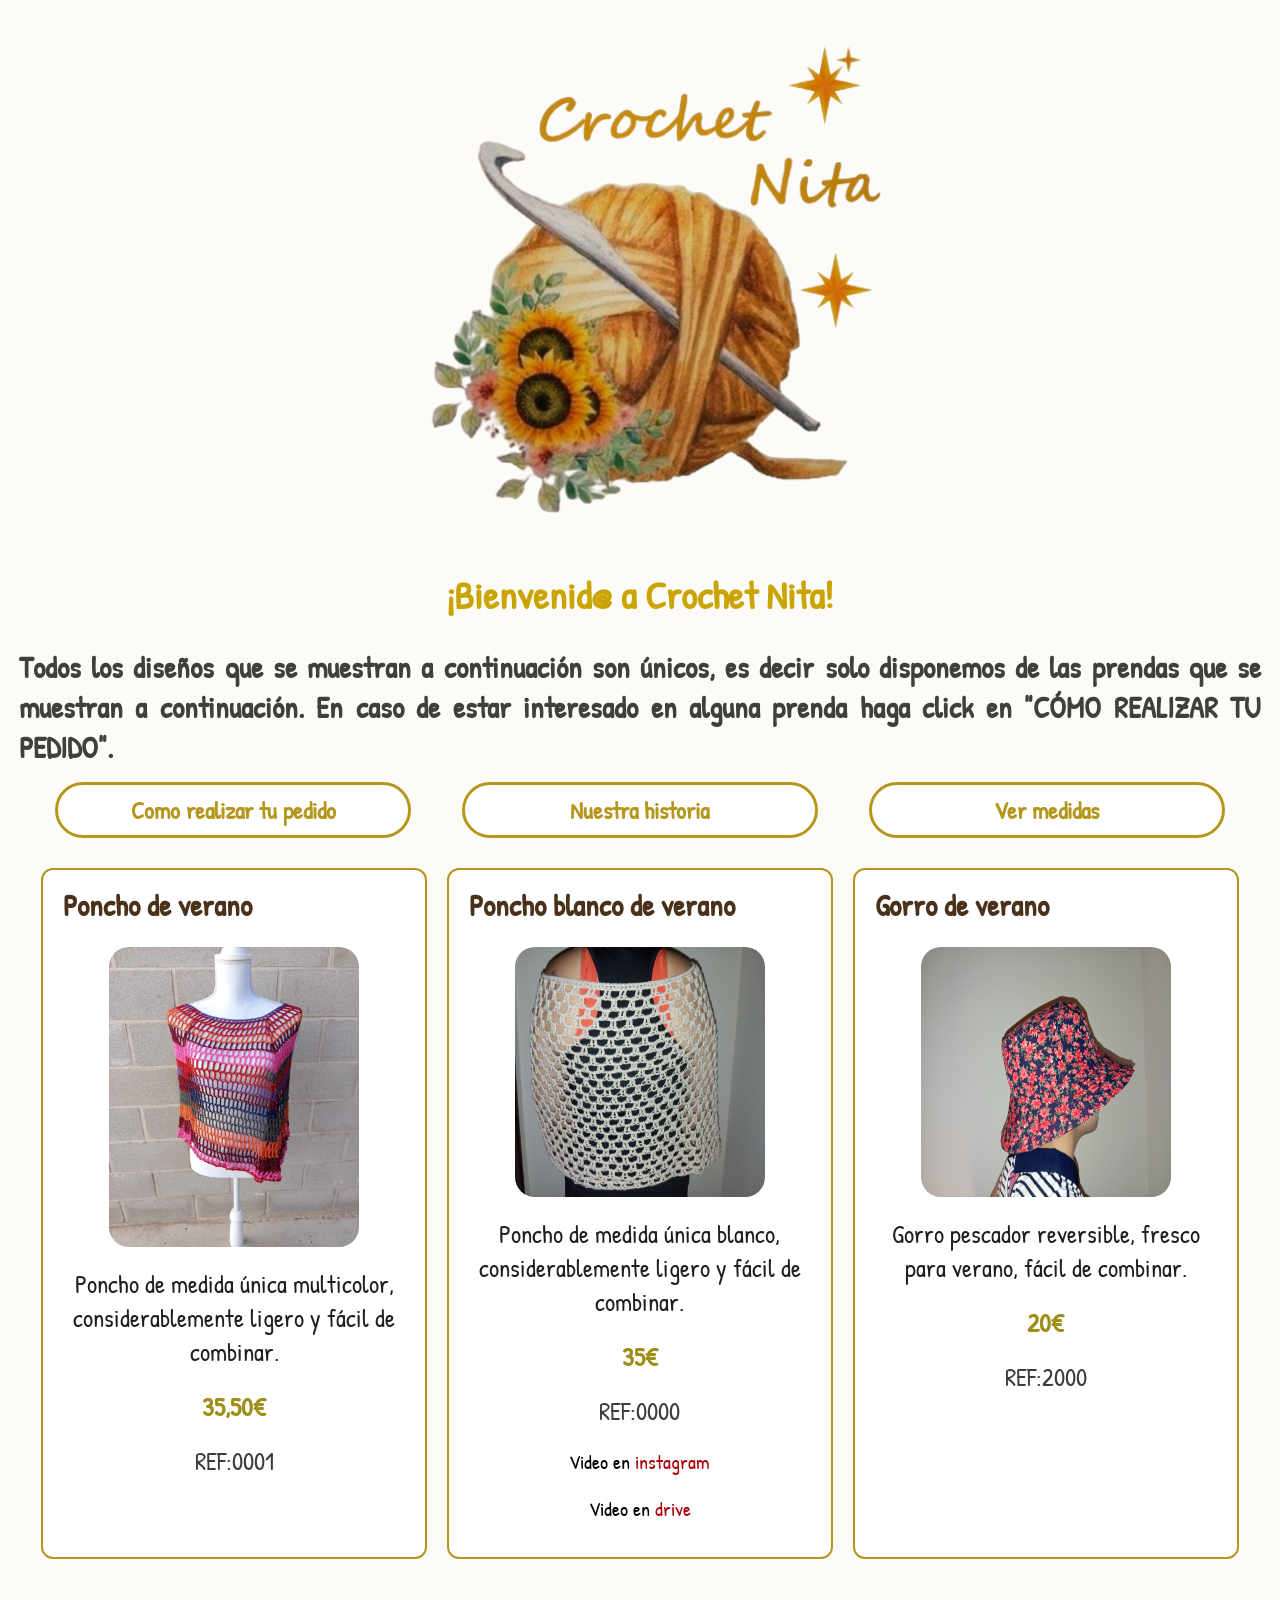
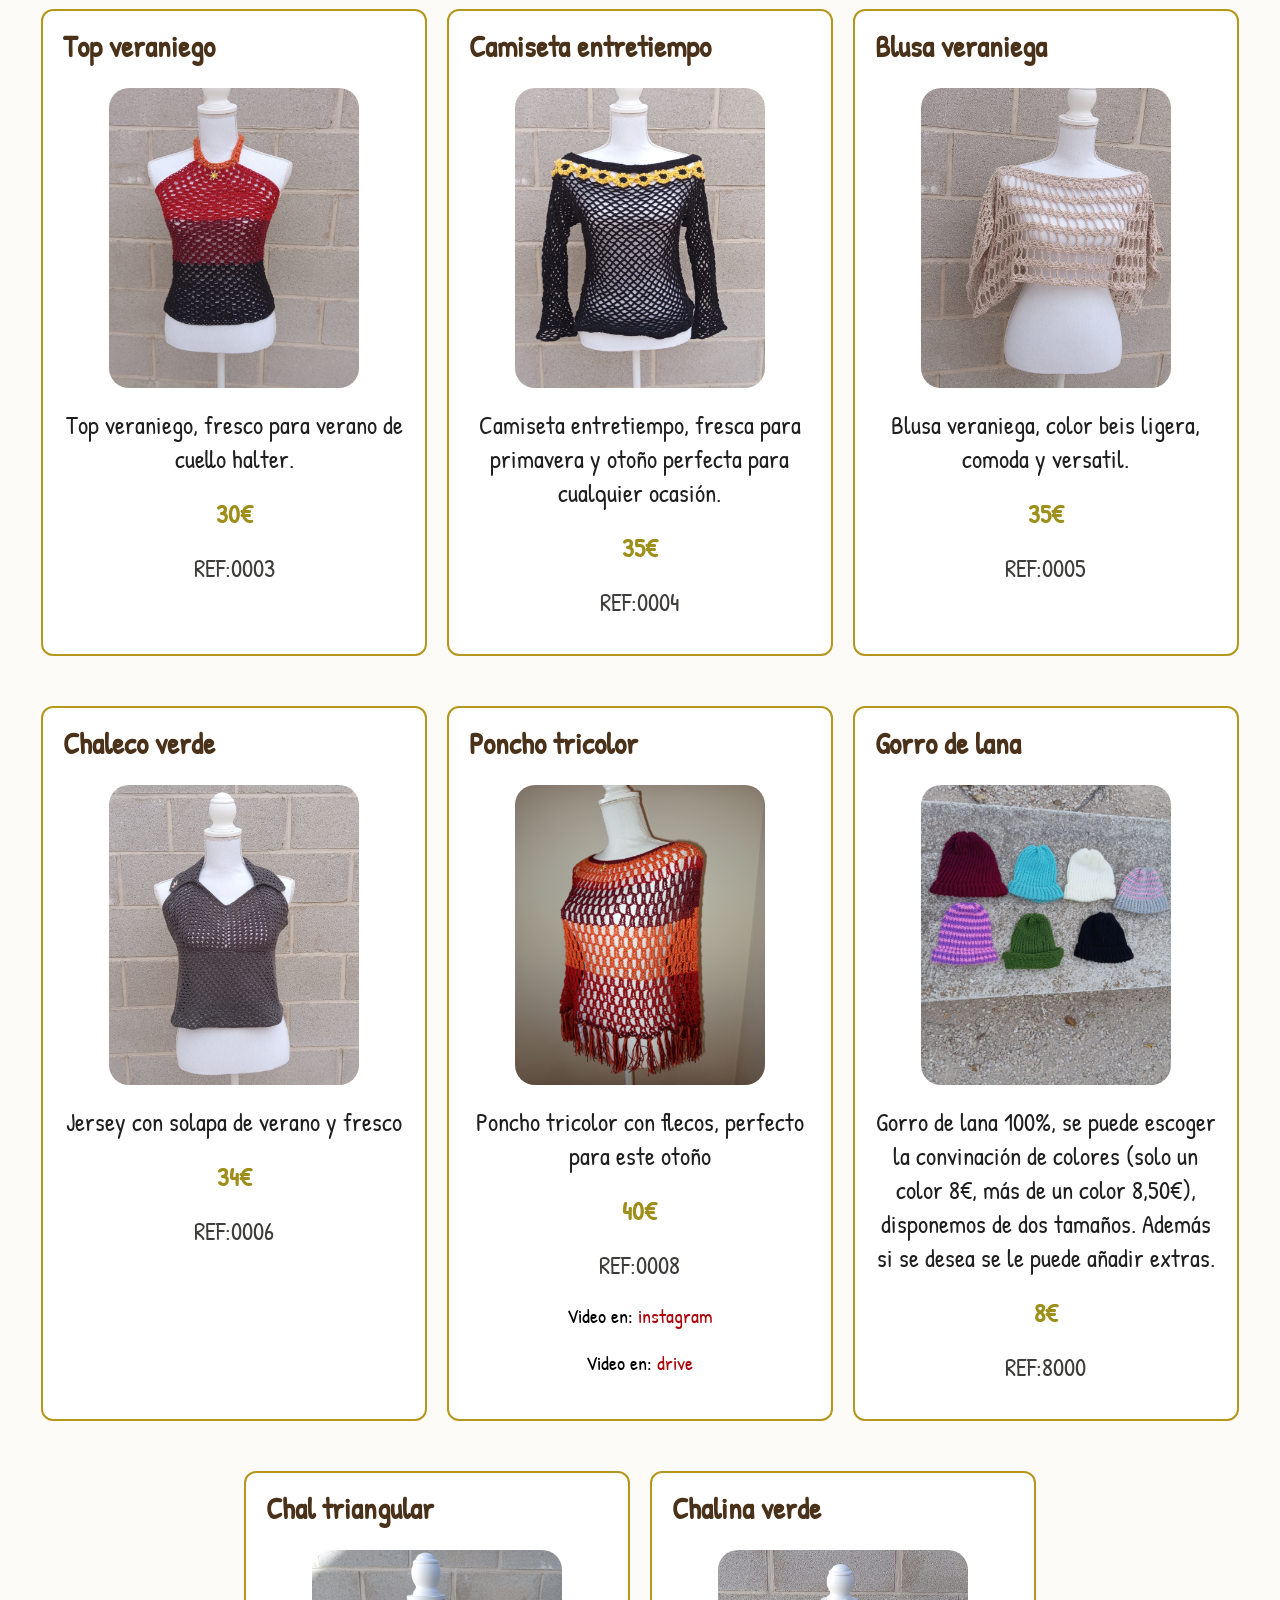
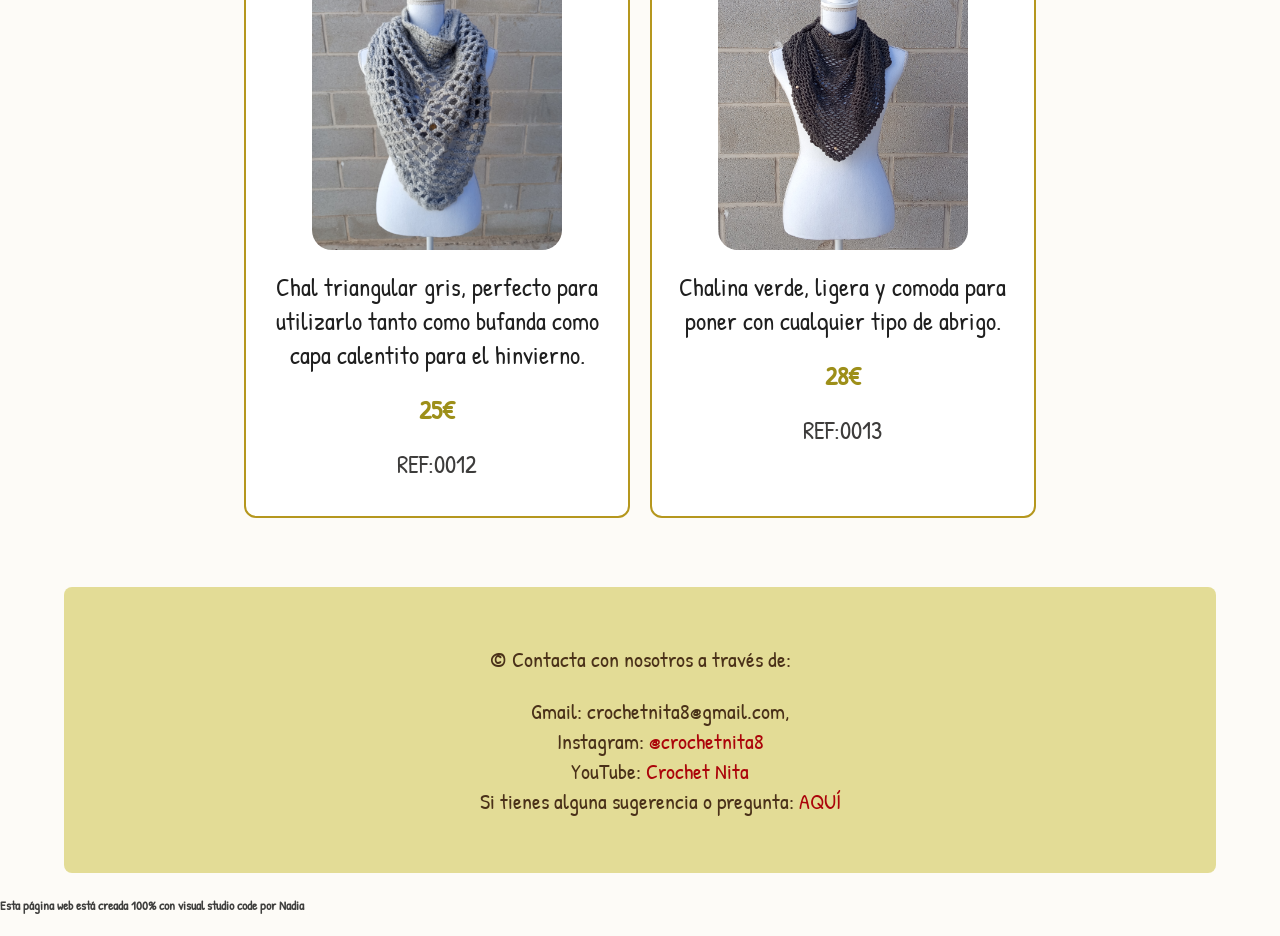
==== commit 5b9b0a4e: "Add files via upload" ====
--- a/index.html
+++ b/index.html
@@ -54,7 +54,7 @@
 <h3>Poncho de verano </h3><br>
 <div class="slider-box">
 <div class="bloque-imagenes">
-      <img id="poncho_multicolor" src="IMAGENES/Poncho_verano_1.1.1.jpg" width="250" height="250">
+      <img id="poncho_multicolor" src="IMAGENES/Poncho_verano_1.1.1.jpg" width="250" height="300">
 </div>
 <div class="letra">
     <p><span class="descripcion">Poncho de medida única multicolor, considerablemente ligero y fácil de combinar.</span></p>
@@ -199,8 +199,50 @@
             </div>
         </div> 
 
-    </div>
-    
+    
+<div class="tarjeta">
+  <h3>Chal triangular</h3><br>
+ <div class="slider-box">
+  <div class="bloque-imagenes">
+      <img id="chal_triangular" src="IMAGENES_3/Chalina_triangular_1 - copia.jpg" width="250" height="300">
+</div>
+ <div class="letra">
+            <p><span class="descripcion">Chal triangular gris, perfecto para utilizarlo tanto como bufanda como capa calentito para el hinvierno.</span></p>
+            <p><span class="precio"><b>25€</b></span></p>
+            <p><span class="referencia">REF:0012</span></p>
+     </div>
+            </div>
+        </div> 
+
+
+
+
+
+
+
+<div class="tarjeta">
+  <h3>Chalina verde</h3><br>
+ <div class="slider-box">
+  <div class="bloque-imagenes">
+      <img id="chalina_verde" src="IMAGEN_2/Chalina_verde_1.jpg" width="250" height="300">
+</div>
+ <div class="letra">
+            <p><span class="descripcion">Chalina verde, ligera y comoda para poner con cualquier tipo de abrigo.</span></p>
+            <p><span class="precio"><b>28€</b></span></p>
+            <p><span class="referencia">REF:0013</span></p>
+     </div>
+            </div>
+        </div> 
+
+
+
+
+
+
+
+
+
+    </div>
 
 </div> 
     
